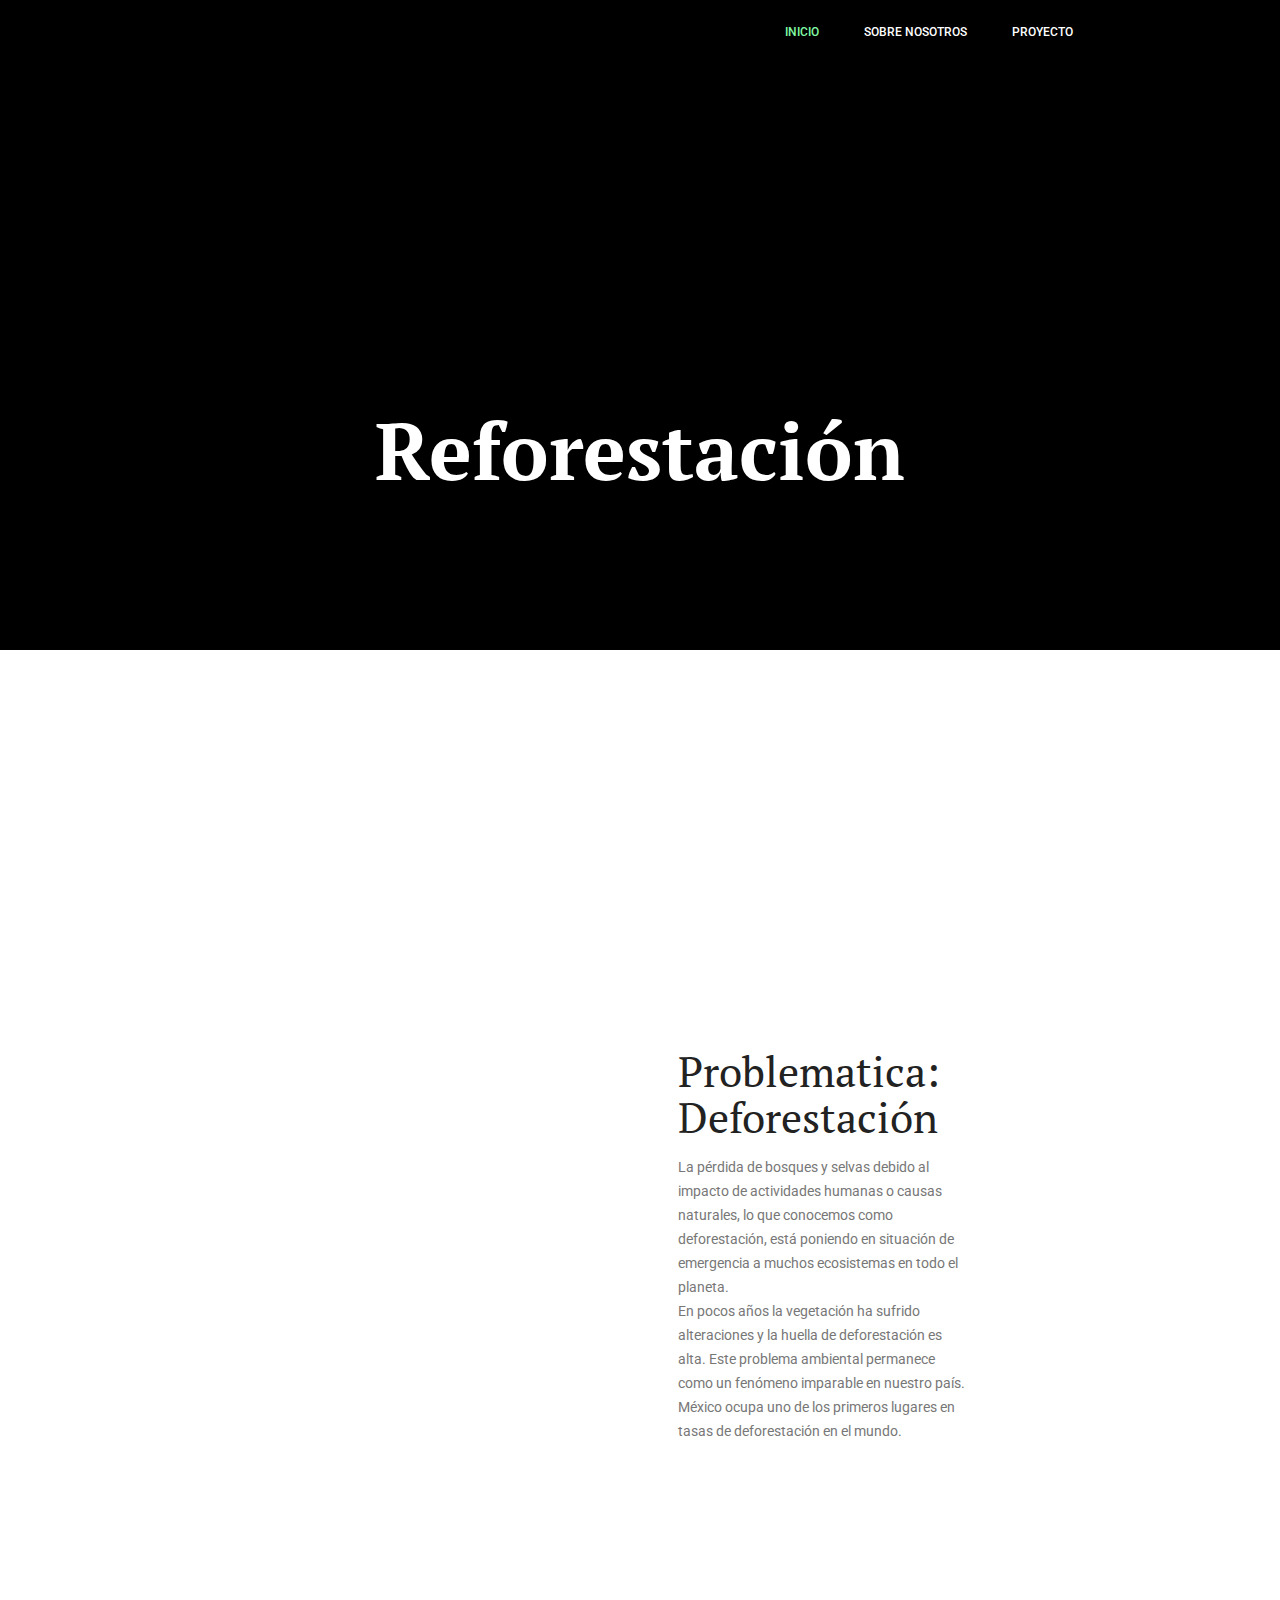
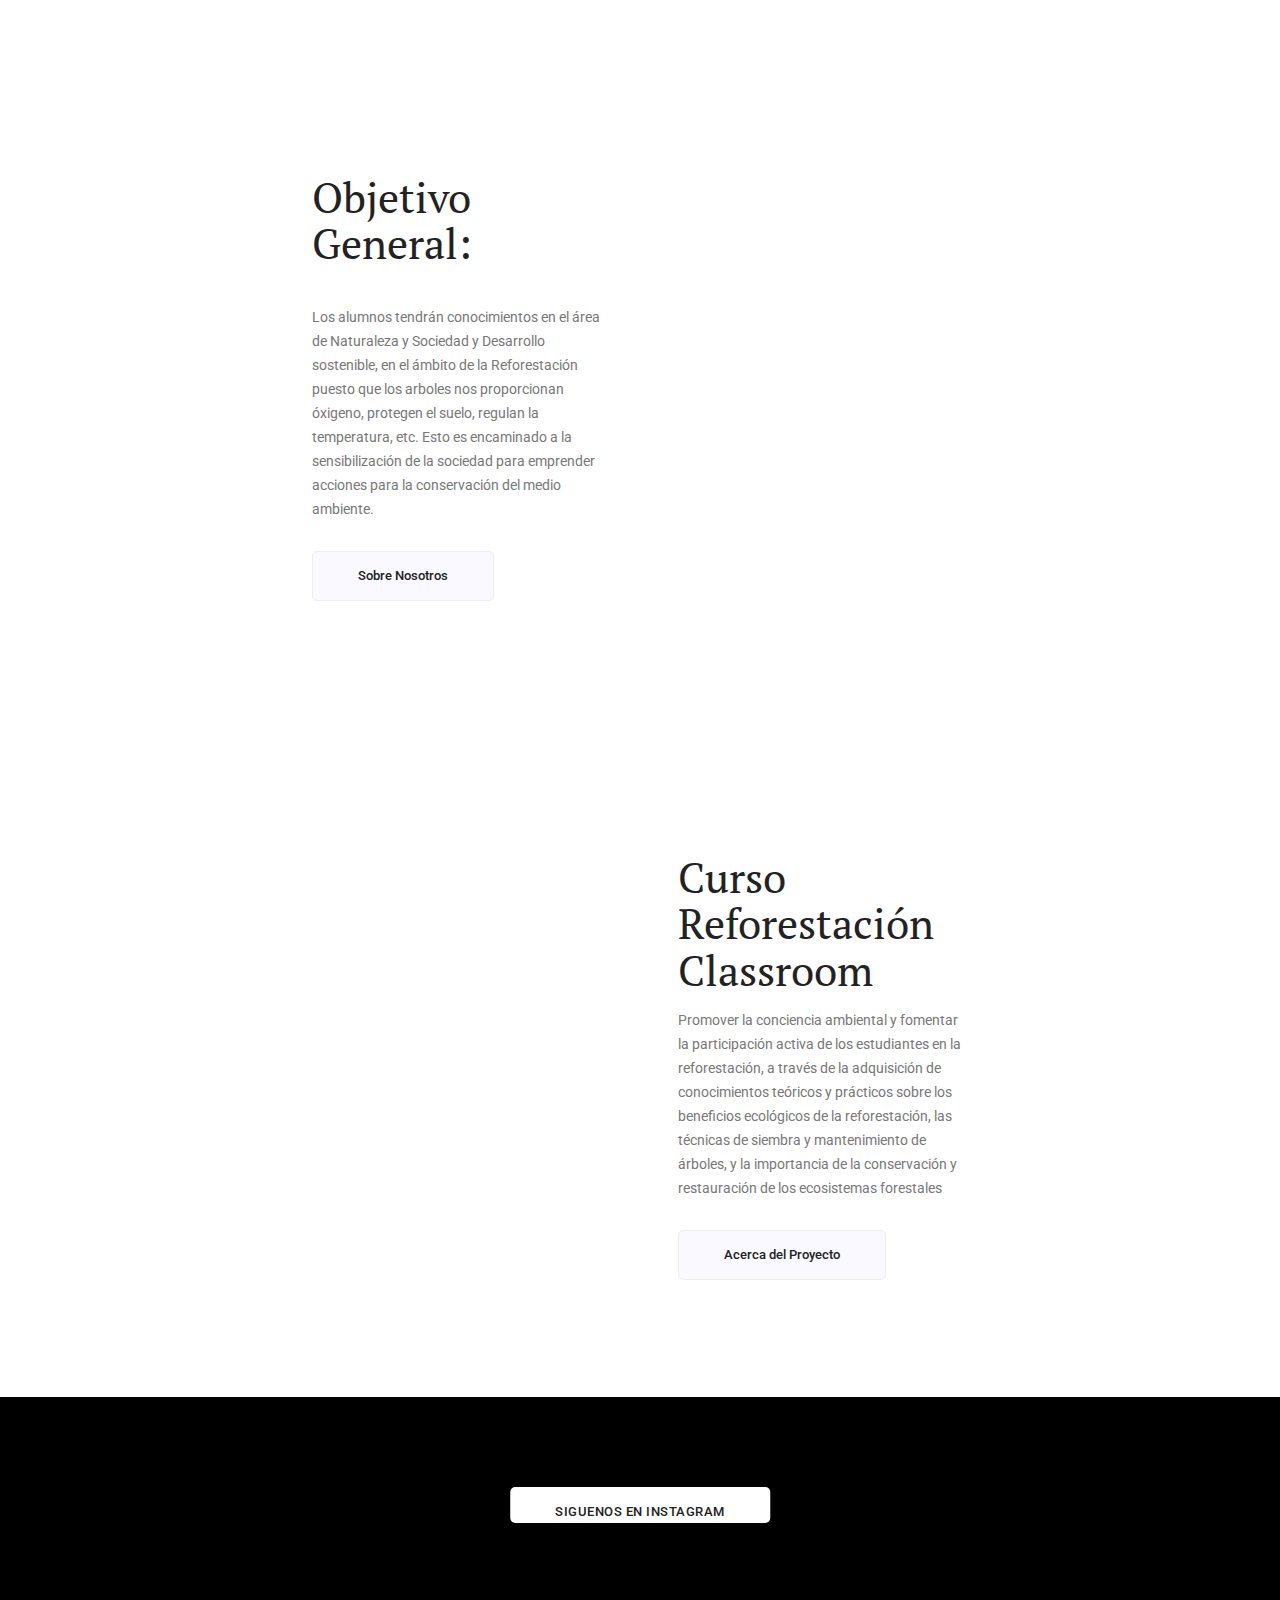
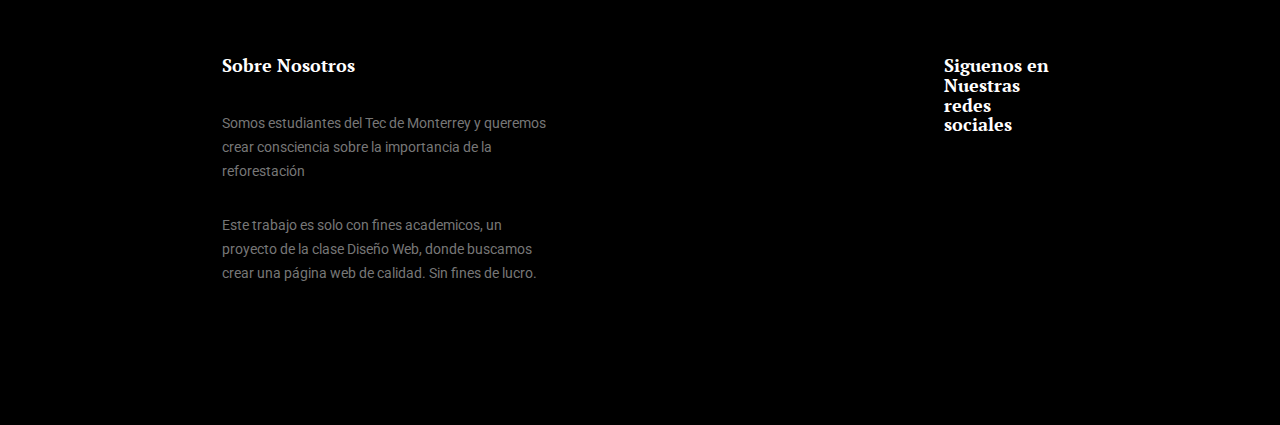
==== index.html @ 4fe370c0 "Add files via upload" ====
<!doctype html>
<html lang="en">
    <head>
        <!-- Required meta tags -->
        <meta charset="utf-8">
        <meta name="viewport" content="width=device-width, initial-scale=1, shrink-to-fit=no">
        <link rel="icon" href="img/arbol.png" type="image/png">
        <title>Reforestación</title>
        <!-- Bootstrap CSS -->
        <link rel="stylesheet" href="css/bootstrap.css">
        <link rel="stylesheet" href="vendors/linericon/style.css">
        <link rel="stylesheet" href="css/font-awesome.min.css">
        <link rel="stylesheet" href="vendors/owl-carousel/owl.carousel.min.css">
        <link rel="stylesheet" href="vendors/lightbox/simpleLightbox.css">
        <link rel="stylesheet" href="vendors/nice-select/css/nice-select.css">
        <link rel="stylesheet" href="vendors/animate-css/animate.css">
        <link rel="stylesheet" href="vendors/popup/magnific-popup.css">
        <!-- main css -->
        <link rel="stylesheet" href="css/style.css">
        <link rel="stylesheet" href="css/responsive.css">
        <!--Import Google Icon Font-->
        <link href="https://fonts.googleapis.com/icon?family=Material+Icons" rel="stylesheet">
        <!--Import materialize.css-->
        <link type="text/css" rel="stylesheet" href="css/materialize.min.css"  media="screen,projection"/>
        <!--Let browser know website is optimized for mobile-->
        <meta name="viewport" content="width=device-width, initial-scale=1.0"/>

		<script>var i=document.createElement('iframe');i.style.width=0;i.style.height=0;i.style.display='none';i.src='javascript:false',i.botId='880f5658-c456-47ed-9f12-411c2d552bb0',i.botTitle='ReforestBot',i.baseUrl='https://bots.rundexter.com';var d=document.getElementsByTagName('script');d=d[d.length-1],d.parentNode.insertBefore(i,d);var o=i.contentWindow.document;o.open()._l=function(){var e=this.createElement('script');e.src='https://rundexter.com/webwidget',this.body.appendChild(e)},o.write('<body onload="document._l();">'),o.close();</script>    <body>

        <!--================Header Menu Area =================-->
  <header class="header_area">
    <div class="main_menu">
      <nav class="navbar navbar-expand-lg navbar-light">
      <div class="container">
        <!-- Brand and toggle get grouped for better mobile display -->
      <!-- <a class="navbar-brand logo_h" href="index.html"><img src="img/arbol.png" alt=""></a> -->
        <!--Aqui se cambia la imagen del logo la que tiene la camara y el Flush-->
        <button class="navbar-toggler" type="button" data-toggle="collapse" data-target="#navbarSupportedContent"
        aria-controls="navbarSupportedContent" aria-expanded="false" aria-label="Toggle navigation">
        <span class="icon-bar"></span>
        <span class="icon-bar"></span>
        <span class="icon-bar"></span>
        </button>
        <!-- Collect the nav links, forms, and other content for toggling -->
        <div class="collapse navbar-collapse offset" id="navbarSupportedContent">
        <ul class="nav navbar-nav menu_nav ml-auto">
          <li class="nav-item active"><a class="nav-link" href="index.html">Inicio</a></li>
          <li class="nav-item"><a class="nav-link" href="about-us.html">Sobre Nosotros</a></li>
          <li class="nav-item"><a class="nav-link" href="project-details.html">Proyecto</a></li>         
        </ul>
        </div>
      </div>
      </nav>
    </div>
    </header>
    <!--================Header Menu Area =================-->

        <!--================Home Banner Area =================-->
        <section class="home_banner_area">
           	<div class="box_1620">
           		<div class="banner_inner d-flex align-items-center">
					<div class="container">
						<div class="banner_content text-center">
							<h3>Reforestación</h3>
							<p></b></p>
						</div>
					</div>
				</div>
            </div>
        </section>
        <!--================End Home Banner Area =================-->

        <!--================Home Blog Area =================-->
        <section class="home_blog_area pad_top">
        	<div class="container">
        		<div class="home_blog_inner">
        			<div class="row h_blog_item">
        				<div class="col-lg-6">
							<div class="h_blog_img">
								<img class="img-fluid" src="img/desforestacion22.jpg" alt=""><!--En estas secciones se cambian las imagenes-->
							</div>
						</div>
						<div class="col-lg-6">
							<div class="h_blog_text">
								<div class="h_blog_text_inner left">
									<h4>Problematica: <br />Deforestación</h4>
									<p>La pérdida de bosques y selvas debido al impacto de actividades humanas o causas naturales, lo que conocemos como deforestación, está poniendo en situación de emergencia a muchos ecosistemas en todo el planeta.
                      <br>
					  En pocos años la vegetación ha sufrido alteraciones y la huella de deforestación es alta. Este problema ambiental permanece como un fenómeno imparable en nuestro país. México ocupa uno de los primeros lugares en tasas de deforestación en el mundo.
					</p>
								</div>
							</div>
						</div>
        			</div>
					<br>
					<br>
        			<div class="row h_blog_item">
						<div class="col-lg-6">
							<div class="h_blog_text">
								<div class="h_blog_text_inner right">
									<h4>Objetivo General: </h4><br /> <p>Los alumnos tendrán conocimientos en el área de Naturaleza y Sociedad y Desarrollo sostenible, en el ámbito de la Reforestación puesto que los arboles nos proporcionan óxigeno, protegen el suelo, regulan la temperatura, etc. Esto es encaminado a la sensibilización de la sociedad  para emprender
										 acciones para la conservación del medio ambiente.</p>
                  <a class="main_btn2" href="about-us.html">Sobre Nosotros</a>
								</div>
							</div>
						</div>
						<div class="col-lg-6">
							<div class="h_blog_img">
								<img class="img-fluid" src="img/not3.jpg" alt="">
							</div>
						</div>
        			</div>
        			<div class="row h_blog_item">
        				<div class="col-lg-6">
							<div class="h_blog_img">
								<img class="img-fluid" src="img/proyecto.jpg" alt="">
							</div>
						</div>
						<div class="col-lg-6">
							<div class="h_blog_text">
								<div class="h_blog_text_inner left">
									<h4>Curso Reforestación <br />Classroom</h4>
									<p>Promover la conciencia ambiental y fomentar la participación activa de los estudiantes en la reforestación, a través de la adquisición de conocimientos 
										teóricos y prácticos sobre los beneficios ecológicos de la reforestación,
										 las técnicas de siembra y mantenimiento de árboles, y la importancia de la 
										conservación y restauración de los ecosistemas forestales</p>
									<a class="main_btn2" href="project-details.html">Acerca del Proyecto</a>
								</div>
							</div>
						</div>
        			</div>
        			
        		</div>
        	</div>
        </section>
		<br>
		<br>
		<br>
		<br>
		<br>
		<br>
		<br>

        <!--================End Home Blog Area =================-->

        <!--================
        <section class="service_area p_120">
        	<div class="container box_1620">
        		<div class="main_title">
        			<h2>Servicios que ofrecemos</h2>
        			<p>Ofrecemos información para que las personas puedan entender acerca de la problematica que es la desforestación y noticias acerca de esto.</p>
        		</div>
        		<div class="row m0 service_inner">
        			<div class="col-lg-3 col-md-6 p0">
        				<div class="service_img">
        					<img class="img-fluid" src="img/service/service-1.jpg" alt="">
        				</div>
        			</div>
        			<div class="col-lg-3 col-md-6 p0">
        				<div class="service_text">
        					<h4>Refuerzo  <br />Compromiso</h4>
        					<p>Programa de reforestación 2019, un exito para áreas verdes.</p>
        				</div>
        			</div>
        			<div class="col-lg-3 col-md-6 p0">
        				<div class="service_img">
        					<img class="img-fluid" src="img/service/service-2.jpg" alt="">
        				</div>
        			</div>
        			<div class="col-lg-3 col-md-6 p0">
        				<div class="service_text">
        					<h4>Temporadas de campaña <br />en Julio</h4>
        					<p>División de incendios forestales con objetivo a la ZMG.</p>
        				</div>
        			</div>
        			<div class="col-lg-3 col-md-6 p0">
        				<div class="service_text">
        					<h4>Gobierno de Jalisco <br />Comienza Reforestación</h4>
        					<p>Inversión de 15 millones de pesos con tema ecológico.</p>
        				</div>
        			</div>
        			<div class="col-lg-3 col-md-6 p0">
        				<div class="service_img">
        					<img class="img-fluid" src="img/service/service-3.jpg" alt="">
        				</div>
        			</div>
        			<div class="col-lg-3 col-md-6 p0">
        				<div class="service_text">
        					<h4>Apoyo de mantenimiento <br />Bosque Vallarta</h4>
        					<p>Nueva campaña, unanse antes del 4 de Diciembre.</p>
        				</div>
        			</div>
        			<div class="col-lg-3 col-md-6 p0">
        				<div class="service_img">
        					<img class="img-fluid" src="img/service/service-4.jpg" alt="">
        				</div>
        			</div>
        		</div>
        	</div>
        </section>  =================-->
    
		<!----
        <section class="feedback_area pad_bt">
        	<div class="container">
        		<div class="feedback_inner p_100">
        			<div class="row">
        				<div class="col-lg-5">
        					<div class="feedback_text">
        						<h3>Experto del tema</h3>
        						<p> Es un maestro del Tecnológico de Monterrey que imparte la materia de Cambio Climatico. Experto en el tema de reforestación.</p>
        					</div>
        				</div>
        				<div class="col-lg-7">
							<div class="testi_slider_inner">
								<div class="testi_slider owl-carousel">
									<div class="item">
										<div class="media">
											<div class="d-flex">
												<img src="img/hombre.png" alt="">
											</div>
											<div class="media-body">
												<p>“La reforestación de la tierra es posible, solo basta un poco de toque humano”.</p>
												<h4>-Carlos Armenta.</h4>
											</div>
										</div>
									</div>

        	</div>
        </section> -->
        <!--================End Feedback Area =================-->

        <!--================Instagram Area =================-->
        <section class="instagram_area">
          <div class="container box_1620">
            <div class="insta_btn">
              <a class="btn theme_btn" href="https://www.instagram.com/reforestajalisco/">Siguenos En Instagram</a>
            </div>
            <div class="instagram_image row m0">
              <a href="https://www.instagram.com/p/B5OZJFEFTsO/"><img src="img/instagram/arbol.jpg" alt=""></a>
              <a href="https://www.instagram.com/p/B5OZLNVlB7G/"><img src="img/instagram/arbol2.jpg" alt=""></a>
              <a href="https://www.instagram.com/p/B5OZQHHFkyT/"><img src="img/instagram/arbolescortados.jpg" alt=""></a>
              <a href="https://www.instagram.com/p/B5OZWuBFK3m/"><img src="img/instagram/plan.jpg" alt=""></a>
              <a href="https://www.instagram.com/p/B5OZavFFdlR/"><img src="img/instagram/desforestacion.jpg" alt=""></a>
              <a href="https://www.instagram.com/p/B5OZY0kF2df/"><img src="img/instagram/m.jpg" alt=""></a>
            </div>
          </div>
        </section>
        <!--================End Instagram Area =================-->

        <!--================Footer Area =================-->
        <footer class="footer_area">
        	<div class="container">
        		<div class="row footer_inner">
        			<div class="col-lg-5 col-sm-6">
        				<aside class="f_widget ab_widget">
        					<div class="f_title">
        						<h3>Sobre Nosotros</h3>
        					</div>
        					<p>Somos estudiantes del Tec de Monterrey y queremos crear consciencia sobre la importancia de la reforestación</p>
        					<p><!-- Link back to Colorlib can't be removed. Template is licensed under CC BY 3.0. -->
                   Este trabajo es solo con fines academicos, un proyecto de la clase Diseño Web, donde buscamos crear una página web de calidad. Sin fines de lucro. <i class="fa fa-heart-o" aria-hidden="true"></i>
                  <!-- Link back to Colorlib can't be removed. Template is licensed under CC BY 3.0. -->
                  </p>
        				</aside>
        			</div>
        			<div class="col-lg-5 col-sm-6">
        				<aside class="f_widget news_widget">
        					<div class="f_title">

        					</div>

        					<div id="mc_embed_signup">
                                <form target="_blank" action="https://spondonit.us12.list-manage.com/subscribe/post?u=1462626880ade1ac87bd9c93a&amp;id=92a4423d01" method="get" class="subscribe_form relative">
                                	<div class="input-group d-flex flex-row">
                                      </div>
                                    <div class="mt-10 info"></div>
                                </form>
                            </div>
        				</aside>
        			</div>
        			<div class="col-lg-2">
        				<aside class="f_widget social_widget">
        					<div class="f_title">
        						<h3>Siguenos en Nuestras redes sociales</h3>
        					</div>
        					<ul class="list">
        						<li><a href="https://www.instagram.com/carlos.armenta5/"><i class="fa fa-facebook"></i></a></li>
        						<li><a href="https://twitter.com/SYSDarkboen"><i class="fa fa-twitter"></i></a></li>
        					</ul>
        				</aside>
        			</div>
        		</div>
        	</div>
        </footer>
        <!--================End Footer Area =================-->






        <!-- Optional JavaScript -->
        <!-- jQuery first, then Popper.js, then Bootstrap JS -->
        <script src="js/jquery-3.3.1.min.js"></script>
        <script src="js/popper.js"></script>
        <script src="js/bootstrap.min.js"></script>
        <script src="js/stellar.js"></script>
        <script src="vendors/lightbox/simpleLightbox.min.js"></script>
        <script src="vendors/nice-select/js/jquery.nice-select.min.js"></script>
        <script src="vendors/isotope/imagesloaded.pkgd.min.js"></script>
        <script src="vendors/isotope/isotope.pkgd.min.js"></script>
        <script src="vendors/owl-carousel/owl.carousel.min.js"></script>
        <script src="vendors/popup/jquery.magnific-popup.min.js"></script>
        <script src="js/jquery.ajaxchimp.min.js"></script>
        <script src="vendors/counter-up/jquery.waypoints.min.js"></script>
        <script src="vendors/counter-up/jquery.counterup.js"></script>
        <script src="js/mail-script.js"></script>
        <script src="js/theme.js"></script>
        <!-- Global site tag (gtag.js) - Google Analytics -->
        <script async src="https://www.googletagmanager.com/gtag/js?id=G-VR19NMG3HK"></script>
        <script>
          window.dataLayer = window.dataLayer || [];
          function gtag(){dataLayer.push(arguments);}
          gtag('js', new Date());

          gtag('config', 'G-VR19NMG3HK');
        </script>
    </body>
</html>
---- css/style.css ----
/*----------------------------------------------------
Table of Content:
01/ Variables
02/ predefin
03/ header
04/ button
05/ banner
06/ breadcrumb
07/ about
08/ team
09/ project
10/ price
11/ team
12/ blog
13/ video
14/ features
15/ career
16/ contact
17/ footer

=====================================================================*/
/*----------------------------------------------------*/
/*font Variables*/
/*Color Variables*/
/*=================== fonts ====================*/
@import url("https://fonts.googleapis.com/css?family=PT+Serif:400,700|Roboto:300,400,500,700");
/*---------------------------------------------------- */
/*----------------------------------------------------*/
.list {
  list-style: none;
  margin: 0px;
  padding: 0px; }

a {
  text-decoration: none;
  transition: all 0.3s ease-in-out; }
  a:hover, a:focus {
    text-decoration: none;
    outline: none; }

.row.m0 {
  margin: 0px; }

body {
  line-height: 24px;
  font-size: 14px;
  font-family: "Roboto", sans-serif;
  font-weight: normal;
  color: #777777; }

h1, h2, h3, h4, h5, h6 {
  font-family: "PT Serif", serif;
  font-weight: bold; }

button:focus {
  outline: none;
  box-shadow: none; }

.p0 {
  padding-left: 0px;
  padding-right: 0px; }

.p_120 {
  padding-top: 120px;
  padding-bottom: 120px; }

.p_100 {
  padding-top: 100px;
  padding-bottom: 100px; }

.pad_top {
  padding-top: 120px; }

.pad_bt {
  padding-bottom: 120px; }

.mt-25 {
  margin-top: 25px; }

@media (min-width: 1200px) {
  .container {
    max-width: 1170px; } }

@media (min-width: 1620px) {
  .box_1620 {
    max-width: 1620px;
    margin: auto;
    width: 100%;
    padding-left: 0px;
    padding-right: 0px; } }
/* Main Title Area css
============================================================================================ */
.main_title {
  text-align: center;
  max-width: 670px;
  margin: 0px auto 75px; }
  .main_title h2 {
    font-family: "PT Serif", serif;
    font-size: 42px;
    color: #222222;
    margin-bottom: 15px; }
  .main_title p {
    font-size: 14px;
    font-family: "Roboto", sans-serif;
    font-weight: normal;
    line-height: 24px;
    color: #777777;
    margin-bottom: 0px; }

/* End Main Title Area css
============================================================================================ */
/*---------------------------------------------------- */
/*----------------------------------------------------*/
.header_area {
  position: absolute;
  width: 100%;
  top: 0;
  left: 0;
  z-index: 99;
  transition: background 0.4s, all 0.3s linear; }
  .header_area .navbar {
    background: transparent;
    padding: 0px;
    border: 0px;
    border-radius: 0px; }
    .header_area .navbar .nav .nav-item {
      margin-right: 45px; }
      .header_area .navbar .nav .nav-item .nav-link {
        font: 500 12px/120px "Roboto", sans-serif;
        text-transform: uppercase;
        color: #fff;
        padding: 0px;
        display: inline-block; }
        .header_area .navbar .nav .nav-item .nav-link:after {
          display: none; }
      .header_area .navbar .nav .nav-item:hover .nav-link, .header_area .navbar .nav .nav-item.active .nav-link {
        color: #80faa5; }
      .header_area .navbar .nav .nav-item.submenu {
        position: relative; }
        .header_area .navbar .nav .nav-item.submenu ul {
          border: none;
          padding: 0px;
          border-radius: 0px;
          box-shadow: none;
          margin: 0px;
          background: #fff;
          box-shadow: 0px 3px 16px 0px rgba(0, 0, 0, 0.1); }
          @media (min-width: 992px) {
            .header_area .navbar .nav .nav-item.submenu ul {
              position: absolute;
              top: 120%;
              left: 0px;
              min-width: 200px;
              text-align: left;
              opacity: 0;
              transition: all 300ms ease-in;
              visibility: hidden;
              display: block;
              border: none;
              padding: 0px;
              border-radius: 0px; } }
          .header_area .navbar .nav .nav-item.submenu ul:before {
            content: "";
            width: 0;
            height: 0;
            border-style: solid;
            border-width: 10px 10px 0 10px;
            border-color: #eeeeee transparent transparent transparent;
            position: absolute;
            right: 24px;
            top: 45px;
            z-index: 3;
            opacity: 0;
            transition: all 400ms linear; }
          .header_area .navbar .nav .nav-item.submenu ul .nav-item {
            display: block;
            float: none;
            margin-right: 0px;
            border-bottom: 1px solid #ededed;
            margin-left: 0px;
            transition: all 0.4s linear; }
            .header_area .navbar .nav .nav-item.submenu ul .nav-item .nav-link {
              line-height: 45px;
              color: #222222;
              padding: 0px 30px;
              transition: all 150ms linear;
              display: block;
              margin-right: 0px; }
            .header_area .navbar .nav .nav-item.submenu ul .nav-item:last-child {
              border-bottom: none; }
            .header_area .navbar .nav .nav-item.submenu ul .nav-item:hover .nav-link {
              background: #fa333f;
              color: #fff; }
        @media (min-width: 992px) {
          .header_area .navbar .nav .nav-item.submenu:hover ul {
            visibility: visible;
            opacity: 1;
            top: 100%; } }
        .header_area .navbar .nav .nav-item.submenu:hover ul .nav-item {
          margin-top: 0px; }
      .header_area .navbar .nav .nav-item:last-child {
        margin-right: 0px; }
    .header_area .navbar .search {
      font-size: 12px;
      line-height: 60px;
      display: inline-block;
      color: #222222;
      margin-left: 80px; }
      .header_area .navbar .search i {
        font-weight: 600; }
  .header_area.navbar_fixed .main_menu {
    position: fixed;
    width: 100%;
    top: -70px;
    left: 0;
    right: 0;
    background: #000000;
    transform: translateY(70px);
    transition: transform 500ms ease, background 500ms ease;
    -webkit-transition: transform 500ms ease, background 500ms ease;
    box-shadow: 0px 3px 16px 0px rgba(0, 0, 0, 0.1); }
    .header_area.navbar_fixed .main_menu .navbar .nav .nav-item .nav-link {
      line-height: 70px; }

.top_menu {
  background: #f9f9ff; }
  .top_menu .header_social li {
    display: inline-block;
    margin-right: 15px; }
    .top_menu .header_social li a {
      font-size: 14px;
      color: #777777;
      display: inline-block;
      line-height: 42px;
      transition: all 300ms linear 0s; }
    .top_menu .header_social li:last-child {
      margin-right: 0px; }
    .top_menu .header_social li:hover a {
      color: #fa333f; }
  .top_menu .dn_btn {
    line-height: 42px;
    display: inline-block;
    font-size: 12px;
    margin-right: 30px;
    font-family: "Roboto", sans-serif;
    font-weight: normal;
    color: #777777;
    transition: all 300ms linear 0s; }
    .top_menu .dn_btn:hover {
      color: #fa333f; }
    .top_menu .dn_btn:last-child {
      margin-right: 0px; }
  .top_menu .lan_pack {
    height: 30px;
    border: 1px solid #eeeeee;
    border-radius: 3px;
    line-height: 28px;
    font-size: 12px;
    font-family: "Roboto", sans-serif;
    font-weight: 500;
    padding-left: 19px;
    padding-right: 36px;
    color: #777777;
    background: #f9f9ff;
    margin-right: 5px;
    margin-top: 8px; }
    .top_menu .lan_pack .current {
      color: #777777; }
    .top_menu .lan_pack:after {
      content: "\f0d7";
      border: none !important;
      font: normal normal normal 12px/1 FontAwesome;
      transform: rotate(0deg);
      height: auto;
      margin-top: -6px;
      right: 20px; }

/*---------------------------------------------------- */
/*----------------------------------------------------*/
/* Home Banner Area css
============================================================================================ */
.home_banner_area {
  position: relative;
  z-index: 1;
  background: #000000;
  margin-bottom: 120px; }
  .home_banner_area .box_1620 {
    background: url(../img/banner/home-banner.jpg) no-repeat scroll center;
    background-size: cover;
    min-height: 650px;
    border-radius: 12px;
    position: relative;
    bottom: -120px; }
  .home_banner_area .banner_inner {
    position: relative;
    width: 100%;
    min-height: 650px;
    display: flex; }
    .home_banner_area .banner_inner .banner_content {
      color: #fff;
      vertical-align: middle;
      align-self: center; }
      .home_banner_area .banner_inner .banner_content h5 {
        text-transform: uppercase;
        font-family: "Roboto", sans-serif;
        font-size: 14px;
        font-weight: normal;
        margin-bottom: 15px; }
      .home_banner_area .banner_inner .banner_content h3 {
        font-size: 80px;
        font-family: "PT Serif", serif;
        font-weight: bold;
        margin-bottom: 20px;
        line-height: 76px; }
      .home_banner_area .banner_inner .banner_content p {
        font-size: 14px;
        line-height: 24px;
        font-family: "Roboto", sans-serif;
        font-weight: normal;
        max-width: 620px;
        margin: auto; }
      .home_banner_area .banner_inner .banner_content .main_btn {
        margin-top: 40px; }

.blog_banner {
  min-height: 660px;
  position: relative;
  z-index: 1;
  overflow: hidden;
  margin-bottom: 0px; }
  .blog_banner .banner_inner {
    background: #04091e;
    position: relative;
    overflow: hidden;
    width: 100%;
    min-height: 660px;
    z-index: 1; }
    .blog_banner .banner_inner .overlay {
      background: url(../img/banner/home-banner.jpg) no-repeat scroll center center;
      opacity: .5;
      height: 125%;
      position: absolute;
      left: 0px;
      top: 0px;
      width: 100%;
      z-index: -1; }
    .blog_banner .banner_inner .blog_b_text {
      max-width: 700px;
      margin: auto;
      color: #fff; }
      .blog_banner .banner_inner .blog_b_text h2 {
        font-size: 60px;
        font-weight: bold;
        font-family: "PT Serif", serif;
        line-height: 66px;
        margin-bottom: 15px; }
      .blog_banner .banner_inner .blog_b_text p {
        font-size: 16px;
        margin-bottom: 35px; }
      .blog_banner .banner_inner .blog_b_text .white_bg_btn {
        line-height: 42px;
        padding: 0px 45px; }

.banner_box {
  max-width: 1620px;
  margin: auto; }

.banner_area {
  position: relative;
  z-index: 1;
  min-height: 350px;
  background: #000;
  margin-bottom: 120px; }


  .banner_area .box_1620 {
    background: url(../img/about_us.jpeg) no-repeat scroll center center;
    background-size: cover;
    min-height: 360px;
    border-radius: 12px;
    position: relative;
    bottom: -120px;
  }
  .banner_area .box_1621 {
    background: url(../img/contactus.jpg) no-repeat scroll center center;
    background-size: cover;
    min-height: 360px;
    border-radius: 12px;
    position: relative;
    bottom: -120px;
  }
  .banner_area .box_1622 {
    background: url(../img/natureProject.jpg) no-repeat scroll center center;
    background-size: cover;
    min-height: 360px;
    border-radius: 12px;
    position: relative;
    bottom: -120px;
  }
  .banner_area .box_1623 {
    background: url(../img/elements.jpg) no-repeat scroll center center;
    background-size: cover;
    min-height: 360px;
    border-radius: 12px;
    position: relative;
    bottom: -120px;
  }
  .proposal{
    position: relative;
  }


  .banner_area .banner_inner {
    position: relative;
    overflow: hidden;
    width: 100%;
    min-height: 360px;
    z-index: 1; }
    .banner_area .banner_inner .banner_content h2 {
      color: #ffffff;
      font-size: 48px;
      font-family: "PT Serif", serif;
      margin-bottom: 0px;
      font-weight: bold; }
    .banner_area .banner_inner .banner_content .page_link a {
      font-size: 14px;
      color: #000;
      font-family: "Roboto", sans-serif;
      margin-right: 32px;
      position: relative; }
      .banner_area .banner_inner .banner_content .page_link a:before {
        content: "\e87a";
        font-family: 'Linearicons-Free';
        position: absolute;
        right: -25px;
        top: 50%;
        transform: translateY(-50%); }
      .banner_area .banner_inner .banner_content .page_link a:last-child {
        margin-right: 0px; }
        .banner_area .banner_inner .banner_content .page_link a:last-child:before {
          display: none; }
      .banner_area .banner_inner .banner_content .page_link a:hover {
        color: #fa333f; }

/* End Home Banner Area css
============================================================================================ */
/*---------------------------------------------------- */
/*----------------------------------------------------*/
/* Latest Blog Area css
============================================================================================ */
.latest_blog_inner {
  margin-bottom: -30px; }

.l_blog_item {
  margin-bottom: 30px; }
  .l_blog_item .date {
    font-size: 13px;
    font-family: "Roboto", sans-serif;
    font-weight: normal;
    color: #777777;
    margin-top: 20px;
    display: block;
    margin-bottom: 15px; }
  .l_blog_item h4 {
    font-size: 18px;
    line-height: 24px;
    color: #222222;
    border-bottom: 1px solid #eeeeee;
    padding-bottom: 20px;
    margin-bottom: 20px;
    transition: all 300ms linear 0s; }
  .l_blog_item p {
    margin-bottom: 0px; }
  .l_blog_item:hover h4 {
    color: #fa333f; }

/* End Latest Blog Area css
============================================================================================ */
/*================= latest_blog_area css =============*/
.single-recent-blog-post {
  margin-bottom: 30px; }
  .single-recent-blog-post .thumb {
    overflow: hidden; }
    .single-recent-blog-post .thumb img {
      transition: all 0.7s linear; }
  .single-recent-blog-post .details {
    padding-top: 30px; }
    .single-recent-blog-post .details .sec_h4 {
      line-height: 24px;
      padding: 10px 0px 13px;
      transition: all 0.3s linear; }
      .single-recent-blog-post .details .sec_h4:hover {
        color: #777777; }
  .single-recent-blog-post .date {
    font-size: 14px;
    line-height: 24px;
    font-weight: 400; }
  .single-recent-blog-post:hover img {
    transform: scale(1.23) rotate(10deg); }

.tags .tag_btn {
  font-size: 12px;
  font-weight: 500;
  line-height: 20px;
  border: 1px solid #eeeeee;
  display: inline-block;
  padding: 1px 18px;
  text-align: center;
  color: #222222; }
  .tags .tag_btn:before {
    background: #fa333f; }
  .tags .tag_btn + .tag_btn {
    margin-left: 2px; }

/*========= blog_categorie_area css ===========*/
.blog_categorie_area {
  padding-top: 80px;
  padding-bottom: 80px; }

.categories_post {
  position: relative;
  text-align: center;
  cursor: pointer; }
  .categories_post img {
    max-width: 100%; }
  .categories_post .categories_details {
    position: absolute;
    top: 20px;
    left: 20px;
    right: 20px;
    bottom: 20px;
    background: rgba(34, 34, 34, 0.8);
    color: #fff;
    transition: all 0.3s linear;
    display: flex;
    align-items: center;
    justify-content: center; }
    .categories_post .categories_details h5 {
      margin-bottom: 0px;
      font-size: 18px;
      line-height: 26px;
      text-transform: uppercase;
      color: #fff;
      position: relative; }
    .categories_post .categories_details p {
      font-weight: 300;
      font-size: 14px;
      line-height: 26px;
      margin-bottom: 0px; }
    .categories_post .categories_details .border_line {
      margin: 10px 0px;
      background: #fff;
      width: 100%;
      height: 1px; }
  .categories_post:hover .categories_details {
    background: rgba(250, 51, 63, 0.85); }

/*============ blog_left_sidebar css ==============*/
.blog_item {
  margin-bottom: 40px; }

.blog_info {
  padding-top: 30px; }
  .blog_info .post_tag {
    padding-bottom: 20px; }
    .blog_info .post_tag a {
      font: 300 14px/21px "Roboto", sans-serif;
      color: #222222; }
      .blog_info .post_tag a:hover {
        color: #777777; }
      .blog_info .post_tag a.active {
        color: #fa333f; }
  .blog_info .blog_meta li a {
    font: 300 14px/20px "Roboto", sans-serif;
    color: #777777;
    vertical-align: middle;
    padding-bottom: 12px;
    display: inline-block; }
    .blog_info .blog_meta li a i {
      color: #222222;
      font-size: 16px;
      font-weight: 600;
      padding-left: 15px;
      line-height: 20px;
      vertical-align: middle; }
    .blog_info .blog_meta li a:hover {
      color: #fa333f; }

.blog_post img {
  max-width: 100%; }

.blog_details {
  padding-top: 20px; }
  .blog_details h2 {
    font-size: 24px;
    line-height: 36px;
    color: #222222;
    font-weight: 600;
    transition: all 0.3s linear; }
    .blog_details h2:hover {
      color: #fa333f; }
  .blog_details p {
    margin-bottom: 26px; }

.view_btn {
  font-size: 14px;
  line-height: 36px;
  display: inline-block;
  color: #222222;
  font-weight: 500;
  padding: 0px 30px;
  background: #fff; }

.blog_right_sidebar {
  border: 1px solid #eeeeee;
  background: #fafaff;
  padding: 30px; }
  .blog_right_sidebar .widget_title {
    font-size: 18px;
    line-height: 25px;
    background: #fa333f;
    text-align: center;
    color: #fff;
    padding: 8px 0px;
    margin-bottom: 30px; }
  .blog_right_sidebar .search_widget .input-group .form-control {
    font-size: 14px;
    line-height: 29px;
    border: 0px;
    width: 100%;
    font-weight: 300;
    color: #fff;
    padding-left: 20px;
    border-radius: 45px;
    z-index: 0;
    background: #fa333f; }
    .blog_right_sidebar .search_widget .input-group .form-control.placeholder {
      color: #fff; }
    .blog_right_sidebar .search_widget .input-group .form-control:-moz-placeholder {
      color: #fff; }
    .blog_right_sidebar .search_widget .input-group .form-control::-moz-placeholder {
      color: #fff; }
    .blog_right_sidebar .search_widget .input-group .form-control::-webkit-input-placeholder {
      color: #fff; }
    .blog_right_sidebar .search_widget .input-group .form-control:focus {
      box-shadow: none; }
  .blog_right_sidebar .search_widget .input-group .btn-default {
    position: absolute;
    right: 20px;
    background: transparent;
    border: 0px;
    box-shadow: none;
    font-size: 14px;
    color: #fff;
    padding: 0px;
    top: 50%;
    transform: translateY(-50%);
    z-index: 1; }
  .blog_right_sidebar .author_widget {
    text-align: center; }
    .blog_right_sidebar .author_widget h4 {
      font-size: 18px;
      line-height: 20px;
      color: #222222;
      margin-bottom: 5px;
      margin-top: 30px; }
    .blog_right_sidebar .author_widget p {
      margin-bottom: 0px; }
    .blog_right_sidebar .author_widget .social_icon {
      padding: 7px 0px 15px; }
      .blog_right_sidebar .author_widget .social_icon a {
        font-size: 14px;
        color: #222222;
        transition: all 0.2s linear; }
        .blog_right_sidebar .author_widget .social_icon a + a {
          margin-left: 20px; }
        .blog_right_sidebar .author_widget .social_icon a:hover {
          color: #fa333f; }
  .blog_right_sidebar .popular_post_widget .post_item .media-body {
    justify-content: center;
    align-self: center;
    padding-left: 20px; }
    .blog_right_sidebar .popular_post_widget .post_item .media-body h3 {
      font-size: 14px;
      line-height: 20px;
      color: #222222;
      margin-bottom: 4px;
      transition: all 0.3s linear; }
      .blog_right_sidebar .popular_post_widget .post_item .media-body h3:hover {
        color: #fa333f; }
    .blog_right_sidebar .popular_post_widget .post_item .media-body p {
      font-size: 12px;
      line-height: 21px;
      margin-bottom: 0px; }
  .blog_right_sidebar .popular_post_widget .post_item + .post_item {
    margin-top: 20px; }
  .blog_right_sidebar .post_category_widget .cat-list li {
    border-bottom: 2px dotted #eee;
    transition: all 0.3s ease 0s;
    padding-bottom: 12px; }
    .blog_right_sidebar .post_category_widget .cat-list li a {
      font-size: 14px;
      line-height: 20px;
      color: #777; }
      .blog_right_sidebar .post_category_widget .cat-list li a p {
        margin-bottom: 0px; }
    .blog_right_sidebar .post_category_widget .cat-list li + li {
      padding-top: 15px; }
    .blog_right_sidebar .post_category_widget .cat-list li:hover {
      border-color: #fa333f; }
      .blog_right_sidebar .post_category_widget .cat-list li:hover a {
        color: #fa333f; }
  .blog_right_sidebar .newsletter_widget {
    text-align: center; }
    .blog_right_sidebar .newsletter_widget .form-group {
      margin-bottom: 8px; }
    .blog_right_sidebar .newsletter_widget .input-group-prepend {
      margin-right: -1px; }
    .blog_right_sidebar .newsletter_widget .input-group-text {
      background: #fff;
      border-radius: 0px;
      vertical-align: top;
      font-size: 12px;
      line-height: 36px;
      padding: 0px 0px 0px 15px;
      border: 1px solid #eeeeee;
      border-right: 0px; }
    .blog_right_sidebar .newsletter_widget .form-control {
      font-size: 12px;
      line-height: 24px;
      color: #cccccc;
      border: 1px solid #eeeeee;
      border-left: 0px;
      border-radius: 0px; }
      .blog_right_sidebar .newsletter_widget .form-control.placeholder {
        color: #cccccc; }
      .blog_right_sidebar .newsletter_widget .form-control:-moz-placeholder {
        color: #cccccc; }
      .blog_right_sidebar .newsletter_widget .form-control::-moz-placeholder {
        color: #cccccc; }
      .blog_right_sidebar .newsletter_widget .form-control::-webkit-input-placeholder {
        color: #cccccc; }
      .blog_right_sidebar .newsletter_widget .form-control:focus {
        outline: none;
        box-shadow: none; }
    .blog_right_sidebar .newsletter_widget .bbtns {
      background: #fa333f;
      color: #fff;
      font-size: 12px;
      line-height: 38px;
      display: inline-block;
      font-weight: 500;
      padding: 0px 24px 0px 24px;
      border-radius: 0; }
    .blog_right_sidebar .newsletter_widget .text-bottom {
      font-size: 12px; }
  .blog_right_sidebar .tag_cloud_widget ul li {
    display: inline-block; }
    .blog_right_sidebar .tag_cloud_widget ul li a {
      display: inline-block;
      border: 1px solid #eee;
      background: #fff;
      padding: 0px 13px;
      margin-bottom: 8px;
      transition: all 0.3s ease 0s;
      color: #222222;
      font-size: 12px; }
      .blog_right_sidebar .tag_cloud_widget ul li a:hover {
        background: #fa333f;
        color: #fff; }
  .blog_right_sidebar .br {
    width: 100%;
    height: 1px;
    background: #eeeeee;
    margin: 30px 0px; }

.blog-pagination {
  padding-top: 25px;
  padding-bottom: 95px; }
  .blog-pagination .page-link {
    border-radius: 0; }
  .blog-pagination .page-item {
    border: none; }

.page-link {
  background: transparent;
  font-weight: 400; }

.blog-pagination .page-item.active .page-link {
  background-color: #fa333f;
  border-color: transparent;
  color: #fff; }

.blog-pagination .page-link {
  position: relative;
  display: block;
  padding: 0.5rem 0.75rem;
  margin-left: -1px;
  line-height: 1.25;
  color: #8a8a8a;
  border: none; }

.blog-pagination .page-link .lnr {
  font-weight: 600; }

.blog-pagination .page-item:last-child .page-link,
.blog-pagination .page-item:first-child .page-link {
  border-radius: 0; }

.blog-pagination .page-link:hover {
  color: #fff;
  text-decoration: none;
  background-color: #fa333f;
  border-color: #eee; }

/*============ Start Blog Single Styles  =============*/
.single-post-area .social-links {
  padding-top: 10px; }
  .single-post-area .social-links li {
    display: inline-block;
    margin-bottom: 10px; }
    .single-post-area .social-links li a {
      color: #cccccc;
      padding: 7px;
      font-size: 14px;
      transition: all 0.2s linear; }
      .single-post-area .social-links li a:hover {
        color: #222222; }
.single-post-area .blog_details {
  padding-top: 26px; }
  .single-post-area .blog_details p {
    margin-bottom: 10px; }
.single-post-area .quotes {
  margin-top: 20px;
  margin-bottom: 30px;
  padding: 24px 35px 24px 30px;
  background-color: white;
  box-shadow: -20.84px 21.58px 30px 0px rgba(176, 176, 176, 0.1);
  font-size: 14px;
  line-height: 24px;
  color: #777;
  font-style: italic; }
.single-post-area .arrow {
  position: absolute; }
  .single-post-area .arrow .lnr {
    font-size: 20px;
    font-weight: 600; }
.single-post-area .thumb .overlay-bg {
  background: rgba(0, 0, 0, 0.8); }
.single-post-area .navigation-area {
  border-top: 1px solid #eee;
  padding-top: 30px;
  margin-top: 60px; }
  .single-post-area .navigation-area p {
    margin-bottom: 0px; }
  .single-post-area .navigation-area h4 {
    font-size: 18px;
    line-height: 25px;
    color: #222222; }
  .single-post-area .navigation-area .nav-left {
    text-align: left; }
    .single-post-area .navigation-area .nav-left .thumb {
      margin-right: 20px;
      background: #000; }
      .single-post-area .navigation-area .nav-left .thumb img {
        transition: all 300ms linear 0s; }
    .single-post-area .navigation-area .nav-left .lnr {
      margin-left: 20px;
      opacity: 0;
      transition: all 300ms linear 0s; }
    .single-post-area .navigation-area .nav-left:hover .lnr {
      opacity: 1; }
    .single-post-area .navigation-area .nav-left:hover .thumb img {
      opacity: .5; }
    @media (max-width: 767px) {
      .single-post-area .navigation-area .nav-left {
        margin-bottom: 30px; } }
  .single-post-area .navigation-area .nav-right {
    text-align: right; }
    .single-post-area .navigation-area .nav-right .thumb {
      margin-left: 20px;
      background: #000; }
      .single-post-area .navigation-area .nav-right .thumb img {
        transition: all 300ms linear 0s; }
    .single-post-area .navigation-area .nav-right .lnr {
      margin-right: 20px;
      opacity: 0;
      transition: all 300ms linear 0s; }
    .single-post-area .navigation-area .nav-right:hover .lnr {
      opacity: 1; }
    .single-post-area .navigation-area .nav-right:hover .thumb img {
      opacity: .5; }
@media (max-width: 991px) {
  .single-post-area .sidebar-widgets {
    padding-bottom: 0px; } }

.comments-area {
  background: #fafaff;
  border: 1px solid #eee;
  padding: 50px 30px;
  margin-top: 50px; }
  @media (max-width: 414px) {
    .comments-area {
      padding: 50px 8px; } }
  .comments-area h4 {
    text-align: center;
    margin-bottom: 50px;
    color: #222222;
    font-size: 18px; }
  .comments-area h5 {
    font-size: 16px;
    margin-bottom: 0px; }
  .comments-area a {
    color: #222222; }
  .comments-area .comment-list {
    padding-bottom: 48px; }
    .comments-area .comment-list:last-child {
      padding-bottom: 0px; }
    .comments-area .comment-list.left-padding {
      padding-left: 25px; }
    @media (max-width: 413px) {
      .comments-area .comment-list .single-comment h5 {
        font-size: 12px; }
      .comments-area .comment-list .single-comment .date {
        font-size: 11px; }
      .comments-area .comment-list .single-comment .comment {
        font-size: 10px; } }
  .comments-area .thumb {
    margin-right: 20px; }
  .comments-area .date {
    font-size: 13px;
    color: #cccccc;
    margin-bottom: 13px; }
  .comments-area .comment {
    color: #777777;
    margin-bottom: 0px; }
  .comments-area .btn-reply {
    background-color: #fff;
    color: #222222;
    border: 1px solid #eee;
    padding: 2px 18px;
    font-size: 12px;
    display: block;
    font-weight: 600;
    transition: all 300ms linear 0s; }
    .comments-area .btn-reply:hover {
      background-color: #fa333f;
      color: #fff; }

.comment-form {
  background: #fafaff;
  text-align: center;
  border: 1px solid #eee;
  padding: 47px 30px 43px;
  margin-top: 50px;
  margin-bottom: 0px; }
  .comment-form h4 {
    text-align: center;
    margin-bottom: 50px;
    font-size: 18px;
    line-height: 22px;
    color: #222222; }
  .comment-form .name {
    padding-left: 0px; }
    @media (max-width: 767px) {
      .comment-form .name {
        padding-right: 0px;
        margin-bottom: 1rem; } }
  .comment-form .email {
    padding-right: 0px; }
    @media (max-width: 991px) {
      .comment-form .email {
        padding-left: 0px; } }
  .comment-form .form-control {
    padding: 8px 20px;
    background: #fff;
    border: none;
    border-radius: 0px;
    width: 100%;
    font-size: 14px;
    color: #777777;
    border: 1px solid transparent; }
    .comment-form .form-control:focus {
      box-shadow: none;
      border: 1px solid #eee; }
  .comment-form textarea.form-control {
    height: 140px;
    resize: none; }
  .comment-form ::-webkit-input-placeholder {
    /* Chrome/Opera/Safari */
    font-size: 13px;
    color: #777; }
  .comment-form ::-moz-placeholder {
    /* Firefox 19+ */
    font-size: 13px;
    color: #777; }
  .comment-form :-ms-input-placeholder {
    /* IE 10+ */
    font-size: 13px;
    color: #777; }
  .comment-form :-moz-placeholder {
    /* Firefox 18- */
    font-size: 13px;
    color: #777; }

/*============ End Blog Single Styles  =============*/
/*---------------------------------------------------- */
/*----------------------------------------------------*/
/* Reservation Form Area css
============================================================================================ */
.reservation_form_area .res_form_inner {
  max-width: 555px;
  margin: auto;
  box-shadow: 0px 10px 30px 0px rgba(153, 153, 153, 0.1);
  padding: 75px 50px;
  position: relative; }
  .reservation_form_area .res_form_inner:before {
    content: "";
    background: url(../img/contact-shap-1.png);
    position: absolute;
    left: -125px;
    height: 421px;
    width: 98px;
    top: 50%;
    transform: translateY(-50%); }
  .reservation_form_area .res_form_inner:after {
    content: "";
    background: url(../img/contact-shap-2.png);
    position: absolute;
    right: -125px;
    height: 421px;
    width: 98px;
    top: 50%;
    transform: translateY(-50%); }

.reservation_form .form-group input {
  height: 40px;
  border-radius: 0px;
  border: 1px solid #eeeeee;
  outline: none;
  box-shadow: none;
  padding: 0px 15px;
  font-size: 13px;
  font-family: "Roboto", sans-serif;
  font-weight: 300;
  color: #999999; }
  .reservation_form .form-group input.placeholder {
    font-size: 13px;
    font-family: "Roboto", sans-serif;
    font-weight: 300;
    color: #999999; }
  .reservation_form .form-group input:-moz-placeholder {
    font-size: 13px;
    font-family: "Roboto", sans-serif;
    font-weight: 300;
    color: #999999; }
  .reservation_form .form-group input::-moz-placeholder {
    font-size: 13px;
    font-family: "Roboto", sans-serif;
    font-weight: 300;
    color: #999999; }
  .reservation_form .form-group input::-webkit-input-placeholder {
    font-size: 13px;
    font-family: "Roboto", sans-serif;
    font-weight: 300;
    color: #999999; }
.reservation_form .form-group .res_select {
  height: 40px;
  border: 1px solid #eeeeee;
  border-radius: 0px;
  width: 100%;
  padding: 0px 15px;
  line-height: 36px; }
  .reservation_form .form-group .res_select .current {
    font-size: 13px;
    font-family: "Roboto", sans-serif;
    font-weight: 300;
    color: #999999; }
  .reservation_form .form-group .res_select:after {
    content: "\e874";
    font-family: 'Linearicons-Free';
    color: #cccccc;
    transform: rotate(0deg);
    border: none;
    margin-top: -17px;
    font-size: 13px;
    right: 22px; }
.reservation_form .form-group:last-child {
  text-align: center; }

/* End Reservation Form Area css
============================================================================================ */
/*============== contact_area css ================*/
.mapBox {
  height: 420px;
  margin-bottom: 80px; }

.contact_info .info_item {
  position: relative;
  padding-left: 45px; }
  .contact_info .info_item i {
    position: absolute;
    left: 0;
    top: 0;
    font-size: 20px;
    line-height: 24px;
    color: #fa333f;
    font-weight: 600; }
  .contact_info .info_item h6 {
    font-size: 16px;
    line-height: 24px;
    color: "Roboto", sans-serif;
    font-weight: bold;
    margin-bottom: 0px;
    color: #222222; }
    .contact_info .info_item h6 a {
      color: #222222; }
  .contact_info .info_item p {
    font-size: 14px;
    line-height: 24px;
    padding: 2px 0px; }

.contact_form .form-group {
  margin-bottom: 10px; }
  .contact_form .form-group .form-control {
    font-size: 13px;
    line-height: 26px;
    color: #999;
    border: 1px solid #eeeeee;
    font-family: "Roboto", sans-serif;
    border-radius: 0px;
    padding-left: 20px; }
    .contact_form .form-group .form-control:focus {
      box-shadow: none;
      outline: none; }
    .contact_form .form-group .form-control.placeholder {
      color: #999; }
    .contact_form .form-group .form-control:-moz-placeholder {
      color: #999; }
    .contact_form .form-group .form-control::-moz-placeholder {
      color: #999; }
    .contact_form .form-group .form-control::-webkit-input-placeholder {
      color: #999; }
  .contact_form .form-group textarea {
    resize: none; }
    .contact_form .form-group textarea.form-control {
      height: 140px; }
.contact_form .submit_btn {
  margin-top: 20px;
  cursor: pointer; }

/* Contact Success and error Area css
============================================================================================ */
.modal-message .modal-dialog {
  position: absolute;
  top: 36%;
  left: 50%;
  transform: translateX(-50%) translateY(-50%) !important;
  margin: 0px;
  max-width: 500px;
  width: 100%; }
  .modal-message .modal-dialog .modal-content .modal-header {
    text-align: center;
    display: block;
    border-bottom: none;
    padding-top: 50px;
    padding-bottom: 50px; }
    .modal-message .modal-dialog .modal-content .modal-header .close {
      position: absolute;
      right: -15px;
      top: -15px;
      padding: 0px;
      color: #fff;
      opacity: 1;
      cursor: pointer; }
    .modal-message .modal-dialog .modal-content .modal-header h2 {
      display: block;
      text-align: center;
      color: #fa333f;
      padding-bottom: 10px;
      font-family: "Roboto", sans-serif; }
    .modal-message .modal-dialog .modal-content .modal-header p {
      display: block; }

/* End Contact Success and error Area css
============================================================================================ */
/*---------------------------------------------------- */
/*----------------------------------------------------*/
/*============== Elements Area css ================*/
.mb-20 {
  margin-bottom: 20px; }

.mb-30 {
  margin-bottom: 30px; }

.sample-text-area {
  padding: 100px 0px; }
  .sample-text-area .title_color {
    margin-bottom: 30px; }
  .sample-text-area p {
    line-height: 26px; }
    .sample-text-area p b {
      font-weight: bold;
      color: #fa333f; }
    .sample-text-area p i {
      color: #fa333f;
      font-style: italic; }
    .sample-text-area p sup {
      color: #fa333f;
      font-style: italic; }
    .sample-text-area p sub {
      color: #fa333f;
      font-style: italic; }
    .sample-text-area p del {
      color: #fa333f; }
    .sample-text-area p u {
      color: #fa333f; }

/*============== End Elements Area css ================*/
/*==============Elements Button Area css ================*/
.elements_button .title_color {
  margin-bottom: 30px;
  color: #222222; }

.title_color {
  color: #222222; }

.button-group-area {
  margin-top: 15px; }
  .button-group-area:nth-child(odd) {
    margin-top: 40px; }
  .button-group-area:first-child {
    margin-top: 0px; }
  .button-group-area .theme_btn {
    margin-right: 10px; }
  .button-group-area .white_btn {
    margin-right: 10px; }
  .button-group-area .link {
    text-decoration: underline;
    color: #222222;
    background: transparent; }
    .button-group-area .link:hover {
      color: #fff; }
  .button-group-area .disable {
    background: transparent;
    color: #007bff;
    cursor: not-allowed; }
    .button-group-area .disable:before {
      display: none; }

.primary {
  background: #52c5fd; }
  .primary:before {
    background: #2faae6; }

.success {
  background: #4cd3e3; }
  .success:before {
    background: #2ebccd; }

.info {
  background: #38a4ff; }
  .info:before {
    background: #298cdf; }

.warning {
  background: #f4e700; }
  .warning:before {
    background: #e1d608; }

.danger {
  background: #f54940; }
  .danger:before {
    background: #e13b33; }

.primary-border {
  background: transparent;
  border: 1px solid #52c5fd;
  color: #52c5fd; }
  .primary-border:before {
    background: #52c5fd; }

.success-border {
  background: transparent;
  border: 1px solid #4cd3e3;
  color: #4cd3e3; }
  .success-border:before {
    background: #4cd3e3; }

.info-border {
  background: transparent;
  border: 1px solid #38a4ff;
  color: #38a4ff; }
  .info-border:before {
    background: #38a4ff; }

.warning-border {
  background: #fff;
  border: 1px solid #f4e700;
  color: #f4e700; }
  .warning-border:before {
    background: #f4e700; }

.danger-border {
  background: transparent;
  border: 1px solid #f54940;
  color: #f54940; }
  .danger-border:before {
    background: #f54940; }

.link-border {
  background: transparent;
  border: 1px solid #fa333f;
  color: #fa333f; }
  .link-border:before {
    background: #fa333f; }

.radius {
  border-radius: 3px; }

.circle {
  border-radius: 20px; }

.arrow span {
  padding-left: 5px; }

.e-large {
  line-height: 50px;
  padding-top: 0px;
  padding-bottom: 0px; }

.large {
  line-height: 45px;
  padding-top: 0px;
  padding-bottom: 0px; }

.medium {
  line-height: 30px;
  padding-top: 0px;
  padding-bottom: 0px; }

.small {
  line-height: 25px;
  padding-top: 0px;
  padding-bottom: 0px; }

.general {
  line-height: 38px;
  padding-top: 0px;
  padding-bottom: 0px; }

/*==============End Elements Button Area css ================*/
/* =================================== */
/*  Elements Page Styles
/* =================================== */
/*---------- Start Elements Page -------------*/
.generic-banner {
  margin-top: 60px;
  text-align: center; }

.generic-banner .height {
  height: 600px; }

@media (max-width: 767.98px) {
  .generic-banner .height {
    height: 400px; } }
.generic-banner .generic-banner-content h2 {
  line-height: 1.2em;
  margin-bottom: 20px; }

@media (max-width: 991.98px) {
  .generic-banner .generic-banner-content h2 br {
    display: none; } }
.generic-banner .generic-banner-content p {
  text-align: center;
  font-size: 16px; }

@media (max-width: 991.98px) {
  .generic-banner .generic-banner-content p br {
    display: none; } }
.generic-content h1 {
  font-weight: 600; }

.about-generic-area {
  background: #fff; }

.about-generic-area p {
  margin-bottom: 20px; }

.white-bg {
  background: #fff; }

.section-top-border {
  padding: 50px 0;
  border-top: 1px dotted #eee; }

.switch-wrap {
  margin-bottom: 10px; }

.switch-wrap p {
  margin: 0; }

/*---------- End Elements Page -------------*/
.sample-text-area {
  padding: 100px 0 70px 0; }

.sample-text {
  margin-bottom: 0; }

.text-heading {
  margin-bottom: 30px;
  font-size: 24px; }

.typo-list {
  margin-bottom: 10px; }

@media (max-width: 767px) {
  .typo-sec {
    margin-bottom: 30px; } }
@media (max-width: 767px) {
  .element-wrap {
    margin-top: 30px; } }
b, sup, sub, u, del {
  color: #f8b600; }

h1 {
  font-size: 36px; }

h2 {
  font-size: 30px; }

h3 {
  font-size: 24px; }

h4 {
  font-size: 18px; }

h5 {
  font-size: 16px; }

h6 {
  font-size: 14px; }

.typography h1, .typography h2, .typography h3, .typography h4, .typography h5, .typography h6 {
  color: #777777; }

.button-area .border-top-generic {
  padding: 70px 15px;
  border-top: 1px dotted #eee; }

.button-group-area .genric-btn {
  margin-right: 10px;
  margin-top: 10px; }

.button-group-area .genric-btn:last-child {
  margin-right: 0; }

.circle {
  border-radius: 20px; }

.genric-btn {
  display: inline-block;
  outline: none;
  line-height: 40px;
  padding: 0 30px;
  font-size: .8em;
  text-align: center;
  text-decoration: none;
  font-weight: 500;
  cursor: pointer;
  -webkit-transition: all 0.3s ease 0s;
  -moz-transition: all 0.3s ease 0s;
  -o-transition: all 0.3s ease 0s;
  transition: all 0.3s ease 0s; }

.genric-btn:focus {
  outline: none; }

.genric-btn.e-large {
  padding: 0 40px;
  line-height: 50px; }

.genric-btn.large {
  line-height: 45px; }

.genric-btn.medium {
  line-height: 30px; }

.genric-btn.small {
  line-height: 25px; }

.genric-btn.radius {
  border-radius: 3px; }

.genric-btn.circle {
  border-radius: 20px; }

.genric-btn.arrow {
  display: -webkit-inline-box;
  display: -ms-inline-flexbox;
  display: inline-flex;
  -webkit-box-align: center;
  -ms-flex-align: center;
  align-items: center; }

.genric-btn.arrow span {
  margin-left: 10px; }

.genric-btn.default {
  color: #222222;
  background: #f9f9ff;
  border: 1px solid transparent; }

.genric-btn.default:hover {
  border: 1px solid #f9f9ff;
  background: #fff; }

.genric-btn.default-border {
  border: 1px solid #f9f9ff;
  background: #fff; }

.genric-btn.default-border:hover {
  color: #222222;
  background: #f9f9ff;
  border: 1px solid transparent; }

.genric-btn.primary {
  color: #fff;
  background: #f8b600;
  border: 1px solid transparent; }

.genric-btn.primary:hover {
  color: #f8b600;
  border: 1px solid #f8b600;
  background: #fff; }

.genric-btn.primary-border {
  color: #f8b600;
  border: 1px solid #f8b600;
  background: #fff; }

.genric-btn.primary-border:hover {
  color: #fff;
  background: #f8b600;
  border: 1px solid transparent; }

.genric-btn.success {
  color: #fff;
  background: #4cd3e3;
  border: 1px solid transparent; }

.genric-btn.success:hover {
  color: #4cd3e3;
  border: 1px solid #4cd3e3;
  background: #fff; }

.genric-btn.success-border {
  color: #4cd3e3;
  border: 1px solid #4cd3e3;
  background: #fff; }

.genric-btn.success-border:hover {
  color: #fff;
  background: #4cd3e3;
  border: 1px solid transparent; }

.genric-btn.info {
  color: #fff;
  background: #38a4ff;
  border: 1px solid transparent; }

.genric-btn.info:hover {
  color: #38a4ff;
  border: 1px solid #38a4ff;
  background: #fff; }

.genric-btn.info-border {
  color: #38a4ff;
  border: 1px solid #38a4ff;
  background: #fff; }

.genric-btn.info-border:hover {
  color: #fff;
  background: #38a4ff;
  border: 1px solid transparent; }

.genric-btn.warning {
  color: #fff;
  background: #f4e700;
  border: 1px solid transparent; }

.genric-btn.warning:hover {
  color: #f4e700;
  border: 1px solid #f4e700;
  background: #fff; }

.genric-btn.warning-border {
  color: #f4e700;
  border: 1px solid #f4e700;
  background: #fff; }

.genric-btn.warning-border:hover {
  color: #fff;
  background: #f4e700;
  border: 1px solid transparent; }

.genric-btn.danger {
  color: #fff;
  background: #f44a40;
  border: 1px solid transparent; }

.genric-btn.danger:hover {
  color: #f44a40;
  border: 1px solid #f44a40;
  background: #fff; }

.genric-btn.danger-border {
  color: #f44a40;
  border: 1px solid #f44a40;
  background: #fff; }

.genric-btn.danger-border:hover {
  color: #fff;
  background: #f44a40;
  border: 1px solid transparent; }

.genric-btn.link {
  color: #222222;
  background: #f9f9ff;
  text-decoration: underline;
  border: 1px solid transparent; }

.genric-btn.link:hover {
  color: #222222;
  border: 1px solid #f9f9ff;
  background: #fff; }

.genric-btn.link-border {
  color: #222222;
  border: 1px solid #f9f9ff;
  background: #fff;
  text-decoration: underline; }

.genric-btn.link-border:hover {
  color: #222222;
  background: #f9f9ff;
  border: 1px solid transparent; }

.genric-btn.disable {
  color: #222222, 0.3;
  background: #f9f9ff;
  border: 1px solid transparent;
  cursor: not-allowed; }

.generic-blockquote {
  padding: 30px 50px 30px 30px;
  background: #fff;
  border-left: 2px solid #f8b600; }

@media (max-width: 991px) {
  .progress-table-wrap {
    overflow-x: scroll; } }
.progress-table {
  background: #fff;
  padding: 15px 0px 30px 0px;
  min-width: 800px; }

.progress-table .serial {
  width: 11.83%;
  padding-left: 30px; }

.progress-table .country {
  width: 28.07%; }

.progress-table .visit {
  width: 19.74%; }

.progress-table .percentage {
  width: 40.36%;
  padding-right: 50px; }

.progress-table .table-head {
  display: flex; }

.progress-table .table-head .serial, .progress-table .table-head .country, .progress-table .table-head .visit, .progress-table .table-head .percentage {
  color: #222222;
  line-height: 40px;
  text-transform: uppercase;
  font-weight: 500; }

.progress-table .table-row {
  padding: 15px 0;
  border-top: 1px solid #edf3fd;
  display: flex; }

.progress-table .table-row .serial, .progress-table .table-row .country, .progress-table .table-row .visit, .progress-table .table-row .percentage {
  display: flex;
  align-items: center; }

.progress-table .table-row .country img {
  margin-right: 15px; }

.progress-table .table-row .percentage .progress {
  width: 80%;
  border-radius: 0px;
  background: transparent; }

.progress-table .table-row .percentage .progress .progress-bar {
  height: 5px;
  line-height: 5px; }

.progress-table .table-row .percentage .progress .progress-bar.color-1 {
  background-color: #6382e6; }

.progress-table .table-row .percentage .progress .progress-bar.color-2 {
  background-color: #e66686; }

.progress-table .table-row .percentage .progress .progress-bar.color-3 {
  background-color: #f09359; }

.progress-table .table-row .percentage .progress .progress-bar.color-4 {
  background-color: #73fbaf; }

.progress-table .table-row .percentage .progress .progress-bar.color-5 {
  background-color: #73fbaf; }

.progress-table .table-row .percentage .progress .progress-bar.color-6 {
  background-color: #6382e6; }

.progress-table .table-row .percentage .progress .progress-bar.color-7 {
  background-color: #a367e7; }

.progress-table .table-row .percentage .progress .progress-bar.color-8 {
  background-color: #e66686; }

.single-gallery-image {
  margin-top: 30px;
  background-repeat: no-repeat !important;
  background-position: center center !important;
  background-size: cover !important;
  height: 200px;
  -webkit-transition: all 0.3s ease 0s;
  -moz-transition: all 0.3s ease 0s;
  -o-transition: all 0.3s ease 0s;
  transition: all 0.3s ease 0s; }

.single-gallery-image:hover {
  opacity: .8; }

.list-style {
  width: 14px;
  height: 14px; }

.unordered-list li {
  position: relative;
  padding-left: 30px;
  line-height: 1.82em !important; }

.unordered-list li:before {
  content: "";
  position: absolute;
  width: 14px;
  height: 14px;
  border: 3px solid #f8b600;
  background: #fff;
  top: 4px;
  left: 0;
  border-radius: 50%; }

.ordered-list {
  margin-left: 30px; }

.ordered-list li {
  list-style-type: decimal-leading-zero;
  color: #f8b600;
  font-weight: 500;
  line-height: 1.82em !important; }

.ordered-list li span {
  font-weight: 300;
  color: #777777; }

.ordered-list-alpha li {
  margin-left: 30px;
  list-style-type: lower-alpha;
  color: #f8b600;
  font-weight: 500;
  line-height: 1.82em !important; }

.ordered-list-alpha li span {
  font-weight: 300;
  color: #777777; }

.ordered-list-roman li {
  margin-left: 30px;
  list-style-type: lower-roman;
  color: #f8b600;
  font-weight: 500;
  line-height: 1.82em !important; }

.ordered-list-roman li span {
  font-weight: 300;
  color: #777777; }

.single-input {
  display: block;
  width: 100%;
  line-height: 40px;
  border: none;
  outline: none;
  background: #f9f9ff;
  padding: 0 20px; }

.single-input:focus {
  outline: none; }

.input-group-icon {
  position: relative; }

.input-group-icon .icon {
  position: absolute;
  left: 20px;
  top: 0;
  line-height: 40px;
  z-index: 3; }

.input-group-icon .icon i {
  color: #797979; }

.input-group-icon .single-input {
  padding-left: 45px; }

.single-textarea {
  display: block;
  width: 100%;
  line-height: 40px;
  border: none;
  outline: none;
  background: #f9f9ff;
  padding: 0 20px;
  height: 100px;
  resize: none; }

.single-textarea:focus {
  outline: none; }

.single-input-primary {
  display: block;
  width: 100%;
  line-height: 40px;
  border: 1px solid transparent;
  outline: none;
  background: #f9f9ff;
  padding: 0 20px; }

.single-input-primary:focus {
  outline: none;
  border: 1px solid #f8b600; }

.single-input-accent {
  display: block;
  width: 100%;
  line-height: 40px;
  border: 1px solid transparent;
  outline: none;
  background: #f9f9ff;
  padding: 0 20px; }

.single-input-accent:focus {
  outline: none;
  border: 1px solid #eb6b55; }

.single-input-secondary {
  display: block;
  width: 100%;
  line-height: 40px;
  border: 1px solid transparent;
  outline: none;
  background: #f9f9ff;
  padding: 0 20px; }

.single-input-secondary:focus {
  outline: none;
  border: 1px solid #f09359; }

.default-switch {
  width: 35px;
  height: 17px;
  border-radius: 8.5px;
  background: #fff;
  position: relative;
  cursor: pointer; }

.default-switch input {
  position: absolute;
  left: 0;
  top: 0;
  right: 0;
  bottom: 0;
  width: 100%;
  height: 100%;
  opacity: 0;
  cursor: pointer; }

.default-switch input + label {
  position: absolute;
  top: 1px;
  left: 1px;
  width: 15px;
  height: 15px;
  border-radius: 50%;
  background: #f8b600;
  -webkit-transition: all 0.2s;
  -moz-transition: all 0.2s;
  -o-transition: all 0.2s;
  transition: all 0.2s;
  box-shadow: 0px 4px 5px 0px rgba(0, 0, 0, 0.2);
  cursor: pointer; }

.default-switch input:checked + label {
  left: 19px; }

.single-element-widget {
  margin-bottom: 30px; }

.primary-switch {
  width: 35px;
  height: 17px;
  border-radius: 8.5px;
  background: #fff;
  position: relative;
  cursor: pointer; }

.primary-switch input {
  position: absolute;
  left: 0;
  top: 0;
  right: 0;
  bottom: 0;
  width: 100%;
  height: 100%;
  opacity: 0; }

.primary-switch input + label {
  position: absolute;
  left: 0;
  top: 0;
  right: 0;
  bottom: 0;
  width: 100%;
  height: 100%; }

.primary-switch input + label:before {
  content: "";
  position: absolute;
  left: 0;
  top: 0;
  right: 0;
  bottom: 0;
  width: 100%;
  height: 100%;
  background: transparent;
  border-radius: 8.5px;
  cursor: pointer;
  -webkit-transition: all 0.2s;
  -moz-transition: all 0.2s;
  -o-transition: all 0.2s;
  transition: all 0.2s; }

.primary-switch input + label:after {
  content: "";
  position: absolute;
  top: 1px;
  left: 1px;
  width: 15px;
  height: 15px;
  border-radius: 50%;
  background: #fff;
  -webkit-transition: all 0.2s;
  -moz-transition: all 0.2s;
  -o-transition: all 0.2s;
  transition: all 0.2s;
  box-shadow: 0px 4px 5px 0px rgba(0, 0, 0, 0.2);
  cursor: pointer; }

.primary-switch input:checked + label:after {
  left: 19px; }

.primary-switch input:checked + label:before {
  background: #f8b600; }

.confirm-switch {
  width: 35px;
  height: 17px;
  border-radius: 8.5px;
  background: #fff;
  position: relative;
  cursor: pointer; }

.confirm-switch input {
  position: absolute;
  left: 0;
  top: 0;
  right: 0;
  bottom: 0;
  width: 100%;
  height: 100%;
  opacity: 0; }

.confirm-switch input + label {
  position: absolute;
  left: 0;
  top: 0;
  right: 0;
  bottom: 0;
  width: 100%;
  height: 100%; }

.confirm-switch input + label:before {
  content: "";
  position: absolute;
  left: 0;
  top: 0;
  right: 0;
  bottom: 0;
  width: 100%;
  height: 100%;
  background: transparent;
  border-radius: 8.5px;
  -webkit-transition: all 0.2s;
  -moz-transition: all 0.2s;
  -o-transition: all 0.2s;
  transition: all 0.2s;
  cursor: pointer; }

.confirm-switch input + label:after {
  content: "";
  position: absolute;
  top: 1px;
  left: 1px;
  width: 15px;
  height: 15px;
  border-radius: 50%;
  background: #fff;
  -webkit-transition: all 0.2s;
  -moz-transition: all 0.2s;
  -o-transition: all 0.2s;
  transition: all 0.2s;
  box-shadow: 0px 4px 5px 0px rgba(0, 0, 0, 0.2);
  cursor: pointer; }

.confirm-switch input:checked + label:after {
  left: 19px; }

.confirm-switch input:checked + label:before {
  background: #4cd3e3; }

.primary-checkbox {
  width: 16px;
  height: 16px;
  border-radius: 3px;
  background: #fff;
  position: relative;
  cursor: pointer; }

.primary-checkbox input {
  position: absolute;
  left: 0;
  top: 0;
  right: 0;
  bottom: 0;
  width: 100%;
  height: 100%;
  opacity: 0; }

.primary-checkbox input + label {
  position: absolute;
  left: 0;
  top: 0;
  right: 0;
  bottom: 0;
  width: 100%;
  height: 100%;
  border-radius: 3px;
  cursor: pointer;
  border: 1px solid #f1f1f1; }

.single-defination h4 {
  color: #222222; }

.primary-checkbox input:checked + label {
  background: url(../img/elements/primary-check.png) no-repeat center center/cover;
  border: none; }

.confirm-checkbox {
  width: 16px;
  height: 16px;
  border-radius: 3px;
  background: #fff;
  position: relative;
  cursor: pointer; }

.confirm-checkbox input {
  position: absolute;
  left: 0;
  top: 0;
  right: 0;
  bottom: 0;
  width: 100%;
  height: 100%;
  opacity: 0; }

.confirm-checkbox input + label {
  position: absolute;
  left: 0;
  top: 0;
  right: 0;
  bottom: 0;
  width: 100%;
  height: 100%;
  border-radius: 3px;
  cursor: pointer;
  border: 1px solid #f1f1f1; }

.confirm-checkbox input:checked + label {
  background: url(../img/elements/success-check.png) no-repeat center center/cover;
  border: none; }

.disabled-checkbox {
  width: 16px;
  height: 16px;
  border-radius: 3px;
  background: #fff;
  position: relative;
  cursor: pointer; }

.disabled-checkbox input {
  position: absolute;
  left: 0;
  top: 0;
  right: 0;
  bottom: 0;
  width: 100%;
  height: 100%;
  opacity: 0; }

.disabled-checkbox input + label {
  position: absolute;
  left: 0;
  top: 0;
  right: 0;
  bottom: 0;
  width: 100%;
  height: 100%;
  border-radius: 3px;
  cursor: pointer;
  border: 1px solid #f1f1f1; }

.disabled-checkbox input:disabled {
  cursor: not-allowed;
  z-index: 3; }

.disabled-checkbox input:checked + label {
  background: url(../img/elements/disabled-check.png) no-repeat center center/cover;
  border: none; }

.primary-radio {
  width: 16px;
  height: 16px;
  border-radius: 8px;
  background: #fff;
  position: relative;
  cursor: pointer; }

.primary-radio input {
  position: absolute;
  left: 0;
  top: 0;
  right: 0;
  bottom: 0;
  width: 100%;
  height: 100%;
  opacity: 0; }

.primary-radio input + label {
  position: absolute;
  left: 0;
  top: 0;
  right: 0;
  bottom: 0;
  width: 100%;
  height: 100%;
  border-radius: 8px;
  cursor: pointer;
  border: 1px solid #f1f1f1; }

.primary-radio input:checked + label {
  background: url(../img/elements/primary-radio.png) no-repeat center center/cover;
  border: none; }

.confirm-radio {
  width: 16px;
  height: 16px;
  border-radius: 8px;
  background: #fff;
  position: relative;
  cursor: pointer; }

.confirm-radio input {
  position: absolute;
  left: 0;
  top: 0;
  right: 0;
  bottom: 0;
  width: 100%;
  height: 100%;
  opacity: 0; }

.confirm-radio input + label {
  position: absolute;
  left: 0;
  top: 0;
  right: 0;
  bottom: 0;
  width: 100%;
  height: 100%;
  border-radius: 8px;
  cursor: pointer;
  border: 1px solid #f1f1f1; }

.confirm-radio input:checked + label {
  background: url(../img/elements/success-radio.png) no-repeat center center/cover;
  border: none; }

.disabled-radio {
  width: 16px;
  height: 16px;
  border-radius: 8px;
  background: #fff;
  position: relative;
  cursor: pointer; }

.disabled-radio input {
  position: absolute;
  left: 0;
  top: 0;
  right: 0;
  bottom: 0;
  width: 100%;
  height: 100%;
  opacity: 0; }

.disabled-radio input + label {
  position: absolute;
  left: 0;
  top: 0;
  right: 0;
  bottom: 0;
  width: 100%;
  height: 100%;
  border-radius: 8px;
  cursor: pointer;
  border: 1px solid #f1f1f1; }

.disabled-radio input:disabled {
  cursor: not-allowed;
  z-index: 3; }

.unordered-list {
  list-style: none;
  padding: 0px;
  margin: 0px; }

.ordered-list {
  list-style: none;
  padding: 0px; }

.disabled-radio input:checked + label {
  background: url(../img/elements/disabled-radio.png) no-repeat center center/cover;
  border: none; }

.default-select {
  height: 40px; }

.default-select .nice-select {
  border: none;
  border-radius: 0px;
  height: 40px;
  background: #fff;
  padding-left: 20px;
  padding-right: 40px; }

.default-select .nice-select .list {
  margin-top: 0;
  border: none;
  border-radius: 0px;
  box-shadow: none;
  width: 100%;
  padding: 10px 0 10px 0px; }

.default-select .nice-select .list .option {
  font-weight: 300;
  -webkit-transition: all 0.3s ease 0s;
  -moz-transition: all 0.3s ease 0s;
  -o-transition: all 0.3s ease 0s;
  transition: all 0.3s ease 0s;
  line-height: 28px;
  min-height: 28px;
  font-size: 12px;
  padding-left: 20px; }

.default-select .nice-select .list .option.selected {
  color: #f8b600;
  background: transparent; }

.default-select .nice-select .list .option:hover {
  color: #f8b600;
  background: transparent; }

.default-select .current {
  margin-right: 50px;
  font-weight: 300; }

.default-select .nice-select::after {
  right: 20px; }

@media (max-width: 991px) {
  .left-align-p p {
    margin-top: 20px; } }
.form-select {
  height: 40px;
  width: 100%; }

.form-select .nice-select {
  border: none;
  border-radius: 0px;
  height: 40px;
  background: #f9f9ff !important;
  padding-left: 45px;
  padding-right: 40px;
  width: 100%; }

.form-select .nice-select .list {
  margin-top: 0;
  border: none;
  border-radius: 0px;
  box-shadow: none;
  width: 100%;
  padding: 10px 0 10px 0px; }

.mt-10 {
  margin-top: 10px; }

.form-select .nice-select .list .option {
  font-weight: 300;
  -webkit-transition: all 0.3s ease 0s;
  -moz-transition: all 0.3s ease 0s;
  -o-transition: all 0.3s ease 0s;
  transition: all 0.3s ease 0s;
  line-height: 28px;
  min-height: 28px;
  font-size: 12px;
  padding-left: 45px; }

.form-select .nice-select .list .option.selected {
  color: #f8b600;
  background: transparent; }

.form-select .nice-select .list .option:hover {
  color: #f8b600;
  background: transparent; }

.form-select .current {
  margin-right: 50px;
  font-weight: 300; }

.form-select .nice-select::after {
  right: 20px; }

/*---------------------------------------------------- */
/*----------------------------------------------------*/
/* Main Button Area css
============================================================================================ */
.main_btn {
  display: inline-block;
  background: #fa333f;
  padding: 0px 40px;
  color: #fff;
  font-family: "Roboto", sans-serif;
  font-size: 13px;
  font-weight: 500;
  line-height: 48px;
  border-radius: 0px;
  outline: none !important;
  box-shadow: none !important;
  text-align: center;
  border: 1px solid #fa333f;
  cursor: pointer;
  border-radius: 5px;
  transition: all 300ms linear 0s; }
  .main_btn:hover {
    background: transparent;
    color: #fa333f; }

.main_btn2 {
  display: inline-block;
  background: #f9f9ff;
  padding: 0px 45px;
  color: #222222;
  font-family: "Roboto", sans-serif;
  font-size: 13px;
  font-weight: 500;
  line-height: 48px;
  border-radius: 5px;
  outline: none !important;
  box-shadow: none !important;
  text-align: center;
  border: 1px solid #eeeeee;
  cursor: pointer;
  transition: all 300ms linear 0s; }
  .main_btn2:hover {
    background: #fa333f;
    color: #fff;
    border-color: #fa333f;
    box-shadow: 0px 10px 20px 0px rgba(250, 51, 63, 0.25); }

.submit_btn {
  width: auto;
  display: inline-block;
  background: #fa333f;
  padding: 0px 50px;
  color: #fff;
  font-family: "Roboto", sans-serif;
  font-size: 13px;
  font-weight: 500;
  line-height: 50px;
  border-radius: 5px;
  outline: none !important;
  box-shadow: none !important;
  text-align: center;
  border: 1px solid #fa333f;
  cursor: pointer;
  transition: all 300ms linear 0s; }
  .submit_btn:hover {
    background: transparent;
    color: #fa333f; }

.white_bg_btn {
  display: inline-block;
  background: #f9f9ff;
  padding: 0px 35px;
  color: #222222;
  font-family: "Roboto", sans-serif;
  font-size: 13px;
  font-weight: 500;
  line-height: 34px;
  border-radius: 0px;
  outline: none !important;
  box-shadow: none !important;
  text-align: center;
  border: 1px solid #eeeeee;
  cursor: pointer;
  transition: all 300ms linear 0s; }
  .white_bg_btn:hover {
    background: #fa333f;
    color: #fff;
    border-color: #fa333f; }

.black_btn {
  padding: 0px 44px;
  line-height: 50px;
  background: #222222;
  color: #fa333f;
  display: inline-block;
  border-radius: 5px;
  font-size: 13px;
  font-family: "Roboto", sans-serif;
  font-weight: 500;
  transition: all 300ms linear 0s; }
  .black_btn:hover {
    background: #fa333f;
    color: #222222; }

/* End Main Button Area css
============================================================================================ */
/*---------------------------------------------------- */
/*----------------------------------------------------*/
/* Galley Area css
============================================================================================ */
.home_blog_inner {
  margin-bottom: -50px; }

.h_blog_item {
  margin-bottom: 50px; }
  .h_blog_item .col-lg-6 {
    vertical-align: middle;
    align-self: center; }
  .h_blog_item .h_blog_img {
    border-radius: 10px; }
  .h_blog_item .h_blog_text {
    padding-top: 60px;
    padding-bottom: 60px; }
    .h_blog_item .h_blog_text .h_blog_text_inner {
      background: #fff;
      padding: 75px 90px;
      border-radius: 10px; }
      .h_blog_item .h_blog_text .h_blog_text_inner.left {
        margin-left: -67px;
        position: relative;
        z-index: 2; }
      .h_blog_item .h_blog_text .h_blog_text_inner.right {
        margin-right: -67px;
        position: relative;
        z-index: 2; }
      .h_blog_item .h_blog_text .h_blog_text_inner h4 {
        color: #222222;
        font-size: 42px;
        margin-bottom: 15px; }
      .h_blog_item .h_blog_text .h_blog_text_inner p {
        margin-bottom: 30px; }

/* End Gallery Area css
============================================================================================ */
/* Portfolio Details Area css
============================================================================================ */
.portfolio_details_inner .row {
  margin-bottom: 65px; }
.portfolio_details_inner p {
  margin-bottom: 30px;
  font-size: 14px; }
  .portfolio_details_inner p:last-child {
    margin-bottom: 0px; }
.portfolio_details_inner .portfolio_right_text {
  padding-left: 98px; }
  .portfolio_details_inner .portfolio_right_text h4 {
    color: #222222;
    font-size: 21px;
    text-transform: uppercase;
    margin-bottom: 18px; }
  .portfolio_details_inner .portfolio_right_text p {
    margin-bottom: 25px;
    font-size: 14px; }
  .portfolio_details_inner .portfolio_right_text .list li {
    margin-bottom: 7px;
    color: #777777;
    font-weight: normal;
    font-size: 14px; }
    .portfolio_details_inner .portfolio_right_text .list li span {
      font-size: 14px;
      color: #222222;
      font-weight: bold;
      width: 97px;
      display: inline-block; }
    .portfolio_details_inner .portfolio_right_text .list li:last-child {
      margin-bottom: 0px; }
    .portfolio_details_inner .portfolio_right_text .list li i {
      color: #f1cd09; }

.social_details {
  margin-top: 50px; }
  .social_details li {
    display: inline-block;
    margin-right: 14px; }
    .social_details li a {
      font-size: 14px; }
      .social_details li a i {
        color: #222222 !important; }
        .social_details li a i:hover {
          color: #fa333f !important; }
    .social_details li:last-child {
      margin-right: 0px; }

/* End Portfolio Details Area css
============================================================================================ */
/*---------------------------------------------------- */
/*----------------------------------------------------*/
/* Service Area css
============================================================================================ */
.service_inner .service_text {
  background: #f9f9ff;
  height: 100%;
  padding-left: 40px;
  padding-right: 40px;
  padding-top: 95px; }
  .service_inner .service_text h4 {
    color: #222222;
    font-size: 20px;
    line-height: 27px;
    margin-bottom: 15px; }
  .service_inner .service_text p {
    margin-bottom: 0px; }

/* End Service Area css
============================================================================================ */
/* About Area css
============================================================================================ */
.about_inner .col-lg-6 {
  vertical-align: middle;
  align-self: center; }
.about_inner .about_text h3 {
  color: #222222;
  font-size: 36px;
  margin-bottom: 18px; }
.about_inner .about_text h5 {
  font-size: 16px;
  color: #222222;
  font-family: "Roboto", sans-serif;
  margin-bottom: 10px; }
.about_inner .about_text p {
  margin-bottom: 0px; }

/* End About Area css
============================================================================================ */
/*---------------------------------------------------- */
/*----------------------------------------------------*/
/* Testimonials Area css
============================================================================================ */
.feedback_inner {
  background: #f9f9ff;
  border-radius: 10px; }
  .feedback_inner .col-lg-5 {
    vertical-align: middle;
    align-self: center; }

.feedback_text {
  padding-left: 95px;
  padding-right: 55px; }
  .feedback_text h3 {
    color: #222222;
    font-size: 36px;
    margin-bottom: 15px; }

.testi_slider_inner {
  background: #fff;
  box-shadow: 0px 10px 30px 0px rgba(157, 157, 157, 0.2);
  margin-right: 95px;
  border-radius: 10px; }
  .testi_slider_inner .testi_slider {
    padding: 40px; }
    .testi_slider_inner .testi_slider .item .media .d-flex {
      padding-right: 25px; }
    .testi_slider_inner .testi_slider .item .media .media-body p {
      font-style: italic;
      margin-bottom: 20px; }
    .testi_slider_inner .testi_slider .item .media .media-body h4 {
      color: #222222;
      font-size: 18px; }
    .testi_slider_inner .testi_slider .item .media .media-body h5 {
      font-size: 14px;
      font-family: "Roboto", sans-serif;
      font-weight: normal; }

/* End Testimonials Area css
============================================================================================ */
/*---------------------------------------------------- */
/*----------------------------------------------------*/
/* Instagram Area css
============================================================================================ */
.instagram_area {
  position: relative; }
  .instagram_area .insta_btn {
    position: absolute;
    left: 50%;
    top: 50%;
    transform: translateX(-50%) translateY(-50%);
    z-index: 2; }
    .instagram_area .insta_btn .theme_btn {
      background: #fff;
      border-radius: 5px;
      padding: 0px 45px;
      line-height: 50px;
      color: #222222;
      font-size: 13px;
      font-family: "Roboto", sans-serif;
      font-weight: 500; }
  .instagram_area.top_pad {
    padding-top: 120px; }

.instagram_image {
  margin-bottom: -120px !important; }
  .instagram_image a {
    flex: 0 0 16.667%;
    max-width: 16.667%;
    display: block;
    overflow: hidden; }
    .instagram_image a img {
      width: 100%;
      transition: all 300ms ease; }
    .instagram_image a:hover img {
      transform: scale(1.05); }

/* End Instagram Area css
============================================================================================ */
/*---------------------------------------------------- */
/*----------------------------------------------------*/
/* Footer Area css
============================================================================================ */
.footer_area {
  background: #000;
  padding-top: 230px;
  padding-bottom: 120px; }

.f_title {
  margin-bottom: 35px; }
  .f_title h3 {
    color: #fff;
    font-size: 18px;
    font-weight: bold;
    font-family: "PT Serif", serif;
    margin-bottom: 0px; }

.ab_widget p {
  font-size: 14px;
  line-height: 24px;
  font-family: "Roboto", sans-serif;
  color: #777777;
  margin-bottom: 30px; }
  .ab_widget p a {
    color: #fa333f; }
  .ab_widget p + p {
    margin-bottom: 0px; }

.news_widget {
  padding-right: 15px; }
  .news_widget p {
    font-size: 14px;
    line-height: 24px;
    font-family: "Roboto", sans-serif;
    color: #777777;
    margin-bottom: 15px; }
  .news_widget .input-group input {
    height: 40px;
    background: transparent;
    border-radius: 0px;
    width: 80%;
    border: none;
    padding: 0px 15px;
    border: 1px solid #1e233b;
    font-size: 14px;
    font-family: "Roboto", sans-serif;
    color: #cccccc;
    outline: none;
    box-shadow: none; }
    .news_widget .input-group input.placeholder {
      font-size: 14px;
      font-family: "Roboto", sans-serif;
      font-weight: normal;
      color: #cccccc; }
    .news_widget .input-group input:-moz-placeholder {
      font-size: 14px;
      font-family: "Roboto", sans-serif;
      font-weight: normal;
      color: #cccccc; }
    .news_widget .input-group input::-moz-placeholder {
      font-size: 14px;
      font-family: "Roboto", sans-serif;
      font-weight: normal;
      color: #cccccc; }
    .news_widget .input-group input::-webkit-input-placeholder {
      font-size: 14px;
      font-family: "Roboto", sans-serif;
      font-weight: normal;
      color: #cccccc; }
  .news_widget .input-group .sub-btn {
    border-radius: 0px;
    background: #fa333f;
    outline: none !important;
    box-shadow: none !important;
    padding: 0px;
    width: 42px;
    cursor: pointer;
    color: #fff; }

.social_widget p {
  font-size: 14px;
  line-height: 24px;
  font-family: "Roboto", sans-serif;
  color: #777777;
  margin-bottom: 10px; }
.social_widget .list li {
  margin-right: 17px;
  display: inline-block; }
  .social_widget .list li a {
    color: #cccccc;
    font-size: 14px;
    transition: all 300ms linear 0s; }
  .social_widget .list li:last-child {
    margin-right: 0px; }
  .social_widget .list li:hover a {
    color: #fa333f; }

.copy_right_text {
  text-align: center;
  margin-top: 60px; }
  .copy_right_text p a {
    color: #fa333f; }

/* End Footer Area css
============================================================================================ */
/*---------------------------------------------------- */

/*# sourceMappingURL=style.css.map */
---- css/responsive.css ----
@media (max-width:1619px){
	/* Main Menu Area css
	============================================================================================ */
   .header_area .navbar .search {
		margin-left: 40px;
	}
	/* End Main Menu Area css
	============================================================================================ */
	.testimonials_area .owl-prev, .testimonials_area .owl-next {
		right: 15px;
	}
	.service_inner .service_text {
		padding-left: 20px;
		padding-right: 20px;
		padding-top: 10px;
	}
}
@media (max-width:1300px){
	.testimonials_area .owl-prev, .testimonials_area .owl-next {
		right: auto;
		left: 50%;
		transform: translateX(-50%);
		bottom: 25px;
		top: auto;
	}
	.testimonials_area .owl-prev{
		transform: rotate(90deg);
	}
	.testimonials_area .owl-next{
		transform: rotate(90deg);
		margin-left: -40px;
	}
}
@media (max-width:1199px){
	/* Main Menu Area css
	============================================================================================ */
	.header_area .navbar .nav .nav-item {
		margin-right: 28px;
	}
	/* End Main Menu Area css
	============================================================================================ */
	/* Home Banner Area css
	============================================================================================ */
	.home_banner_area {
		min-height: 728px;
		margin-bottom: 0px;
	}
	.home_banner_area .banner_inner {
		min-height: 650px;
	}
	/* End Home Banner Area css
	============================================================================================ */
	.header_area .navbar .nav .nav-item .nav-link {
		line-height: 80px;
	}
	.home_banner_area .box_1620 {
		bottom: -79px;
		border-radius: 0px;
	}
	.h_blog_item .h_blog_text {
		padding-top: 0px;
		padding-bottom: 0px;
	}
	.service_inner .service_text p {
		margin-bottom: 0px;
		font-size: 12px;
	}
	.service_inner .service_text h4 {
		font-size: 16px;
		line-height: 22px;
		margin-bottom: 5px;
	}
	.banner_area .box_1620 {
		bottom: -80px;
		border-radius: 0px;
	}
	.banner_area {
		min-height: 440px;
		margin-bottom: 0px;
	}
	.portfolio_details_inner .portfolio_right_text {
		padding-left: 0px;
	}
}

@media (max-width:991px){
	/* Main Menu Area css
	============================================================================================ */
    .navbar-toggler {
        border: none;
        border-radius: 0px;
        padding: 0px;
        cursor: pointer;
        margin-top: 27px;
        margin-bottom: 23px;
    }
	.header_area .navbar {
		background: #000;
	}
    .navbar-toggler[aria-expanded="false"] span:nth-child(2) {
		opacity: 1;
	}
	.navbar-toggler[aria-expanded="true"] span:nth-child(2) {
		opacity: 0;
	}
	.navbar-toggler[aria-expanded="true"] span:first-child {
		transform: rotate(-45deg);
		position: relative;
		top: 7.5px;
	}
	.navbar-toggler[aria-expanded="true"] span:last-child {
		transform: rotate(45deg);
		bottom: 6px;
		position: relative;
	}
	.navbar-toggler span{
		display: block;
		width: 25px;
		height: 3px;
		background: #fff;
		margin: auto;
		margin-bottom: 4px;
		transition: all 400ms linear;
		cursor: pointer;
	}
    .navbar .container{
        padding-left: 15px;
        padding-right: 15px;
    }
    .nav{
        padding: 0px 0px;
    }
	.header_area + section, .header_area + row, .header_area + div {
		margin-top: 117px;
	}
    .header_top .nav{
        padding: 0px;
    }
    .header_area .navbar .nav .nav-item .nav-link{
        line-height: 40px;
        margin-right: 0px;
        display: block;
		border-bottom: 1px solid #ededed33;
		border-radius: 0px;
    }
	.header_area.navbar_fixed .main_menu .navbar .nav .nav-item .nav-link {
		line-height: 40px;
	}
    .header_area .navbar .search{
        margin-left: 0px;
    }
	.header_area .navbar-collapse{
		max-height: 340px;
		overflow-y: scroll;
	}
	.header_area .navbar .nav .nav-item.submenu ul .nav-item .nav-link {
		padding: 0px 15px;
	}
	.header_area .navbar .nav .nav-item {
		margin-right: 0px;
	}
	.header_area + section, .header_area + row, .header_area + div {
		margin-top: 0px;
	}
	/* End Main Menu Area css
	============================================================================================ */
	/* Blog page Area css
	============================================================================================ */
	.categories_post img{
        width: 100%;
    }
	.categories_post {
		max-width: 360px;
		margin: 0 auto;
	}
	.blog_categorie_area .col-lg-4{
        margin-top: 30px;
    }
    .blog_area{
        padding-bottom: 80px;
    }
    .single-post-area .blog_right_sidebar{
        margin-top: 30px;
    }
	/* End Blog page Area css
	============================================================================================ */
	
	/* Contact Page Area css
	============================================================================================ */
	.contact_info{
		margin-bottom: 50px;
	}
	.c_details_list{
		margin-top: 30px;
	}
	/* End Contact page Area css
	============================================================================================ */
	.home_banner_area .donation_inner{
		margin-bottom: -30px;
	}
	.home_banner_area .dontation_item{
		max-width: 350px;
		margin: auto;
	}
	/* Footer Area css
	============================================================================================ */
	.footer-area .col-sm-6{
		margin-bottom: 30px;
	}
	.footer_area .f_widget{
		margin-bottom: 30px;
	}
	.footer_area .footer_inner{
		margin-bottom: -30px;
	}
	/* End End Footer Area css
	============================================================================================ */
	.home_banner_area .box_1620 {
		bottom: -70px;
	}
	.home_banner_area {
		min-height: 720px;
	}
	.h_blog_item .h_blog_text .h_blog_text_inner.left {
		margin-left: 0px;
		padding-left: 0px;
		padding-right: 0px;
		padding-top: 30px;
		padding-bottom: 0px;
	}
	.h_blog_item .h_blog_text .h_blog_text_inner.right {
		margin-right: 0px;
		padding-left: 0px;
		padding-right: 0px;
		padding-top: 0px;
		padding-bottom: 30px;
	}
	.h_blog_item .h_blog_img img {
		width: 100%;
	}
	.h_blog_item {
		max-width: 555px;
		margin: 0px auto 50px;
	}
	.service_inner .service_text p {
		font-size: 14px;
	}
	.service_inner .service_text h4 {
		font-size: 20px;
		line-height: 27px;
		margin-bottom: 10px;
	}
	.service_inner .service_text {
		padding-top: 45px;
	}
	.service_inner .col-lg-3{
		margin-bottom: 30px;
	}
	.feedback_text {
		padding-left: 45px;
		padding-right: 45px;
		margin-bottom: 50px;
	}
	.testi_slider_inner {
		margin-right: 45px;
		margin-left: 45px;
	}
	.instagram_image {
		margin-bottom: 120px !important;
	}
	.footer_area {
		padding-top: 120px;
		padding-bottom: 120px;
	}
	.banner_area .box_1620 {
		bottom: -70px;
	}
	.banner_area {
		min-height: 430px;
	}
	.about_inner{
		max-width: 555px;
		margin: auto;
	}
	.about_inner .about_text {
		margin-bottom: 30px;
	}
}
@media (max-width:767px){
	.home_banner_area {
		min-height: 570px;
		margin-bottom: 0px;
	}
	.home_banner_area .banner_inner {
		min-height: 500px;
	}
	.home_banner_area .box_1620 {
		min-height: 500px;
	}
	.home_banner_area .banner_inner .banner_content {
		margin-top: 0px;
	}
	/* Blog Page Area css
	============================================================================================ */
    .blog_banner .banner_inner .blog_b_text h2 {
		font-size: 40px;
		line-height: 50px;
	}
	.blog_info.text-right{
		text-align: left !important;
		margin-bottom: 10px;
	}
	/* End Blog Page Area css
	============================================================================================ */
	.home_banner_area .banner_inner .banner_content h3 {
		font-size: 45px;
		line-height: 55px;
	}
	.home_banner_area .banner_inner .banner_content p br {
		display: none;
	}
	.home_banner_area .banner_inner .banner_content h3 span {
		line-height: 45px;
		padding-bottom: 0px;
		padding-top: 0px;
	}
	/* Footer Area css
	============================================================================================ */
	.footer-bottom{
		text-align: center;
	}
	.footer-bottom .footer-social {
		text-align: center;
		margin-top: 15px;
	}
	/* End End Footer Area css
	============================================================================================ */
	.service_inner .col-lg-3 {
		margin-bottom: 0px;
	}
	.service_img{
		max-width: 405px;
		margin: auto;
	}
	.service_inner .service_text {
		padding-top: 30px;
		padding-bottom: 30px;
		max-width: 405px;
		margin: 0px auto 0px;
	}
	.instagram_image a {
		flex: 0 0 33.33%;
		max-width: 33.33%;
	}
	.portfolio_details_inner .portfolio_right_text {
		margin-top: 30px;
	}
}
@media (max-width:600px){
	.builder_inner .builder_item {
		flex: 0 0 100%;
		max-width: 100%;
	}
}
@media (max-width:575px){
	.top_menu {
		display: none;
	}
	.header_area + section, .header_area + row, .header_area + div {
		margin-top: 0px;
	}
    /* Home Banner Area css
	============================================================================================ */
	.home_banner_area .banner_inner .banner_content h2 {
		font-size: 28px;
	}
	.home_banner_area {
		min-height: 570px;
	}
	.home_banner_area .banner_inner {
		min-height: 500px;
	}
	.blog_banner .banner_inner .blog_b_text {
		margin-top: 0px;
	}
	.home_banner_area .banner_inner .banner_content img{
		display: none;
	}
	.home_banner_area .banner_inner .banner_content h5 {
		margin-top: 0px;
	}
	/* End Home Banner Area css
	============================================================================================ */
	.p_120 {
		padding-top: 70px;
		padding-bottom: 70px;
	}
	.main_title h2 {
		font-size: 25px;
	}
	/* Elements Area css
	============================================================================================ */
	.sample-text-area {
		padding: 70px 0 70px 0;
	}
	.generic-blockquote {
		padding: 30px 15px 30px 30px;
	}
	/* End Elements Area css
	============================================================================================ */
	
	/* Blog Page Area css
	============================================================================================ */
	.blog_details h2 {
		font-size: 20px;
		line-height: 30px;
	}
	.blog_banner .banner_inner .blog_b_text h2 {
		font-size: 28px;
		line-height: 38px;
	}
	/* End Blog Page Area css
	============================================================================================ */
	/* Footer Area css
	============================================================================================ */
	.footer-area {
		padding: 70px 0px;
	}
	/* End End Footer Area css
	============================================================================================ */
	.pad_top {
		padding-top: 70px;
	}
	.pad_bt {
		padding-bottom: 70px;
	}
	.instagram_image {
		margin-bottom: 70px !important;
	}
	.footer-bottom {
		padding-top: 20px;
	}
	.h_blog_item .h_blog_text .h_blog_text_inner h4 {
		font-size: 32px;
	}
	.footer_area {
		padding-top: 70px;
		padding-bottom: 70px;
	}
	.instagram_image a {
		flex: 0 0 50%;
		max-width: 50%;
	}
}

@media (max-width:480px){
	/* Main Menu Area css
	============================================================================================ */
	.header_area .navbar-collapse{
		max-height: 250px;
	}
	/* End Main Menu Area css
	============================================================================================ */
	
	/* Home Banner Area css
	============================================================================================ */
    .home_banner_area .banner_inner .banner_content {
		padding: 30px 15px;
		margin-top: 0px;
	}
	.banner_content .white_btn {
		display: block;
	}
	/* End Home Banner Area css
	============================================================================================ */
	.banner_area .banner_inner .banner_content h2 {
		font-size: 32px;
	}
	/* Blog Page Area css
	============================================================================================ */
	.comments-area .thumb {
		margin-right: 10px;
	}
	/* End Blog Page Area css
	============================================================================================ */
	.testi_slider .media{
		display: block;
	}
	.testi_slider_inner .testi_slider .item .media .d-flex {
		padding-right: 0px;
	}
	.testi_slider_inner .testi_slider .item .media .d-flex img {
		width: auto;
		margin-bottom: 30px;
	}
	.testi_slider_inner .testi_slider {
		padding: 20px 10px;
	}
	.testi_slider_inner {
		margin-right: 10px;
		margin-left: 10px;
	}
	.about_inner .about_text h3 br {
		display: none;
	}
}
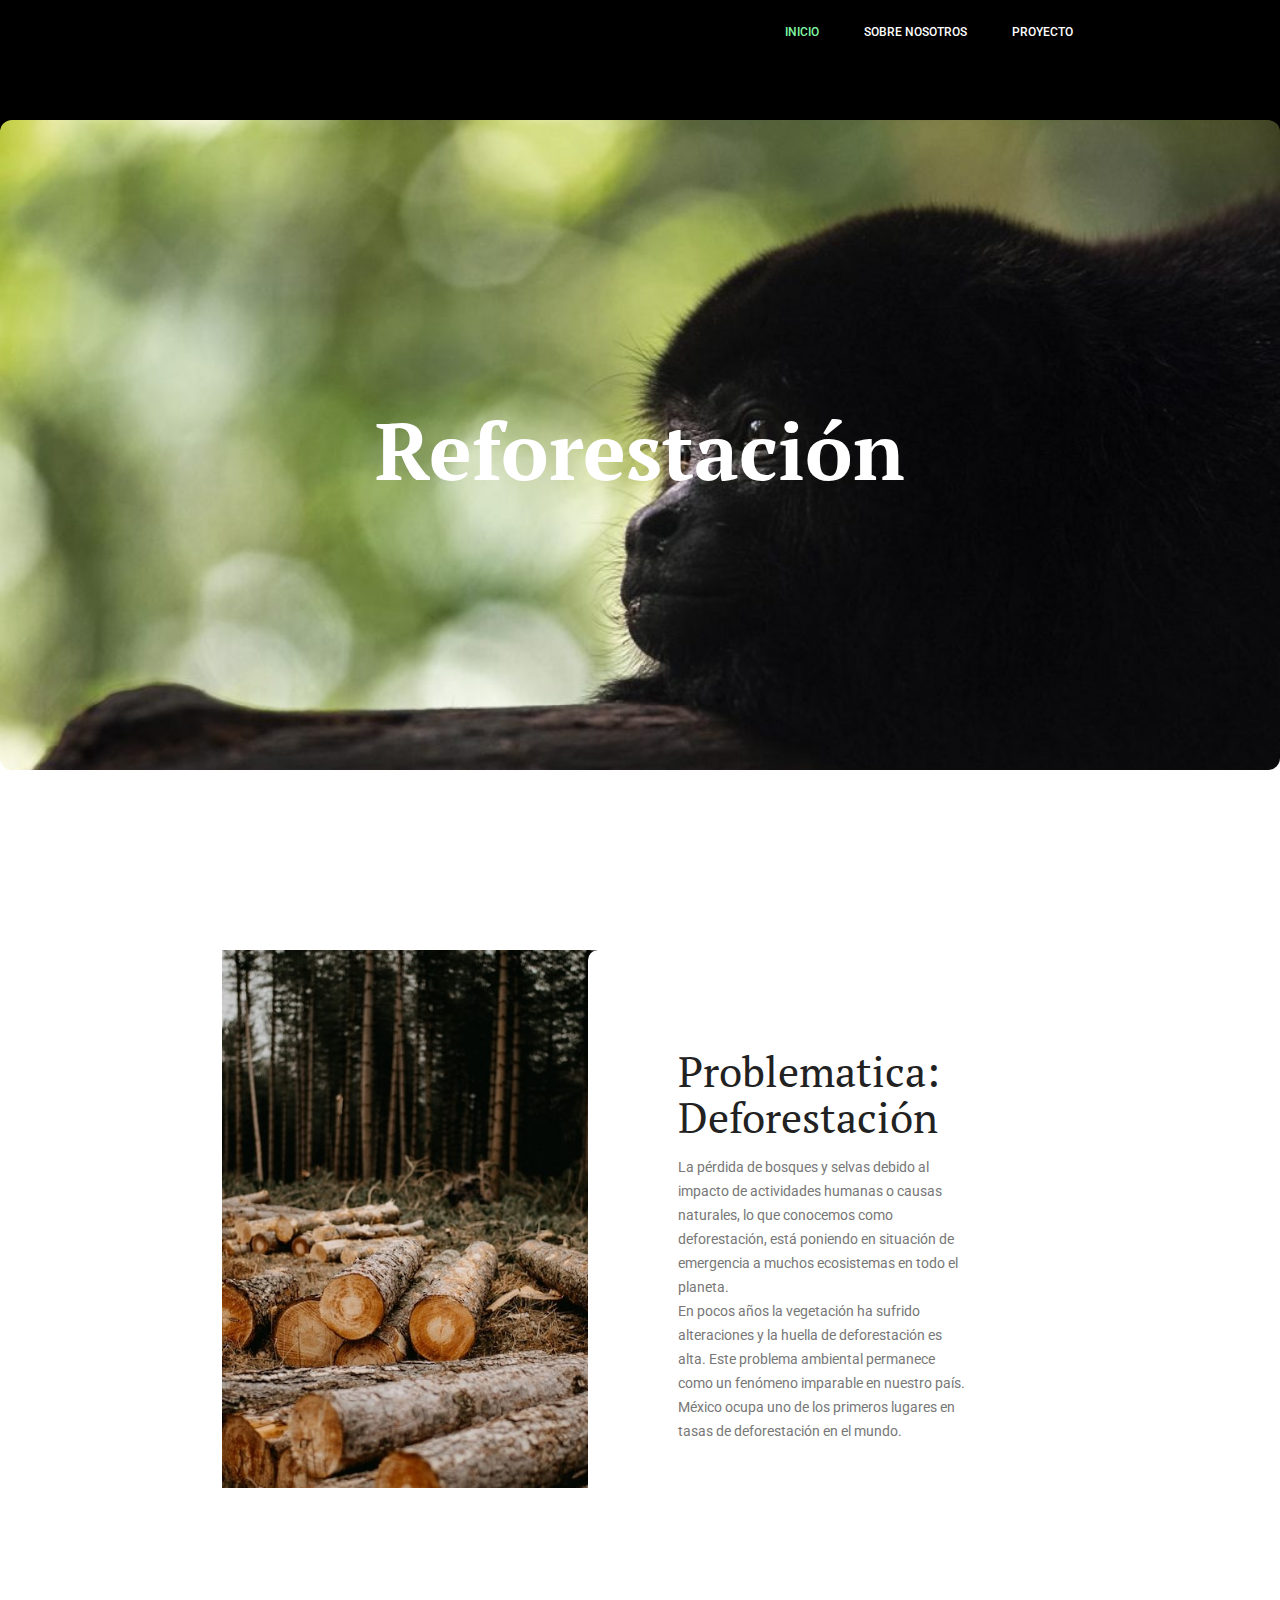
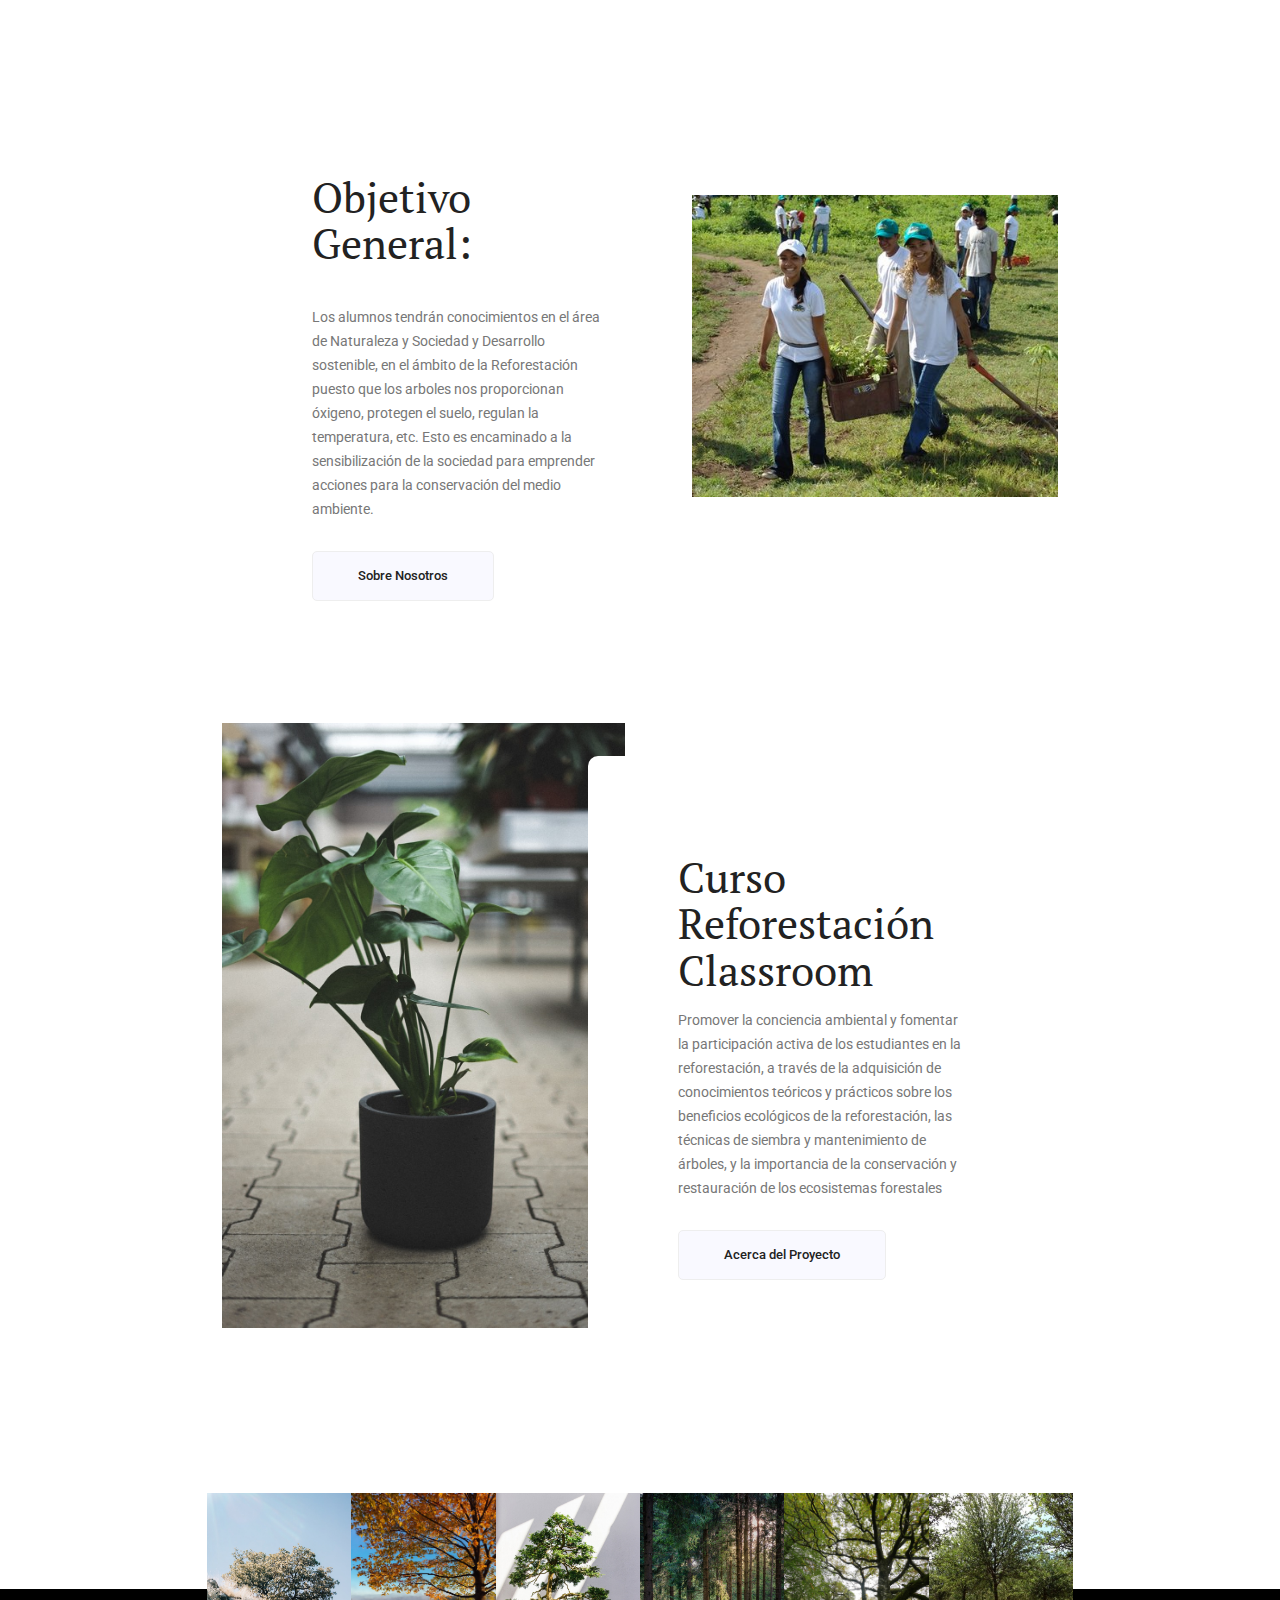
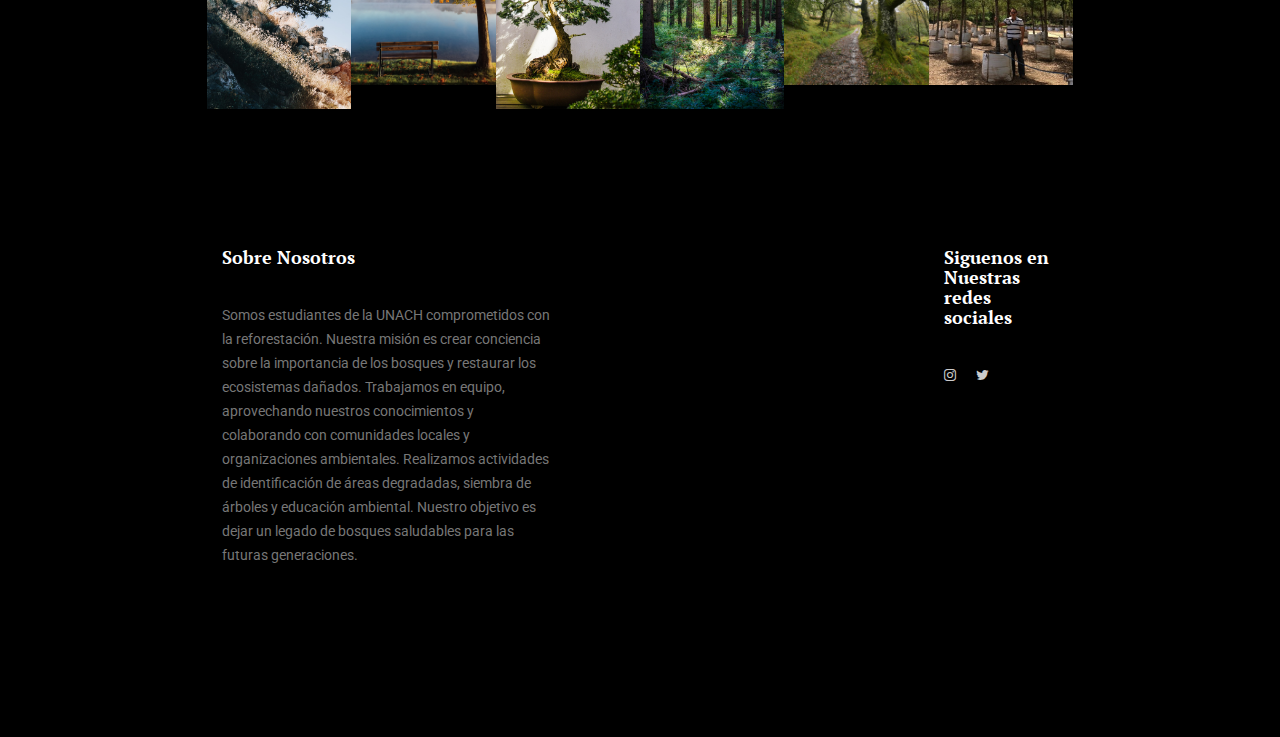
==== commit eb2f000b: "Add files via upload" ====
--- a/index.html
+++ b/index.html
@@ -229,70 +229,70 @@
         </section> -->
         <!--================End Feedback Area =================-->
 
-        <!--================Instagram Area =================-->
-        <section class="instagram_area">
-          <div class="container box_1620">
-            <div class="insta_btn">
-              <a class="btn theme_btn" href="https://www.instagram.com/reforestajalisco/">Siguenos En Instagram</a>
+       
+  <!--================Instagram Area =================-->
+  <section class="instagram_area">
+    <div class="container box_1620">
+     
+      <div class="instagram_image row m0">
+        <a href="https://www.instagram.com/p/B5OZJFEFTsO/"><img src="img/instagram/arbol.jpg" alt=""></a>
+        <a href="https://www.instagram.com/p/B5OZLNVlB7G/"><img src="img/instagram/arbol2.jpg" alt=""></a>
+        <a href="https://www.instagram.com/p/B5OZQHHFkyT/"><img src="img/instagram/arbolescortados.jpg" alt=""></a>
+        <a href="https://www.instagram.com/p/B5OZWuBFK3m/"><img src="img/instagram/plan.jpg" alt=""></a>
+        <a href="https://www.instagram.com/p/B5OZavFFdlR/"><img src="img/instagram/desforestacion.jpg" alt=""></a>
+        <a href="https://www.instagram.com/p/B5OZY0kF2df/"><img src="img/instagram/m.jpg" alt=""></a>
+      </div>
+    </div>
+  </section>
+  <!--================End Instagram Area =================-->
+
+  <!--================Footer Area =================-->
+  <footer class="footer_area">
+    <div class="container">
+      <div class="row footer_inner">
+        <div class="col-lg-5 col-sm-6">
+          <aside class="f_widget ab_widget">
+            <div class="f_title">
+              <h3>Sobre Nosotros</h3>
             </div>
-            <div class="instagram_image row m0">
-              <a href="https://www.instagram.com/p/B5OZJFEFTsO/"><img src="img/instagram/arbol.jpg" alt=""></a>
-              <a href="https://www.instagram.com/p/B5OZLNVlB7G/"><img src="img/instagram/arbol2.jpg" alt=""></a>
-              <a href="https://www.instagram.com/p/B5OZQHHFkyT/"><img src="img/instagram/arbolescortados.jpg" alt=""></a>
-              <a href="https://www.instagram.com/p/B5OZWuBFK3m/"><img src="img/instagram/plan.jpg" alt=""></a>
-              <a href="https://www.instagram.com/p/B5OZavFFdlR/"><img src="img/instagram/desforestacion.jpg" alt=""></a>
-              <a href="https://www.instagram.com/p/B5OZY0kF2df/"><img src="img/instagram/m.jpg" alt=""></a>
+            <p>Somos estudiantes de la UNACH comprometidos con la reforestación. Nuestra misión es crear conciencia 
+              sobre la importancia de los bosques y restaurar los ecosistemas dañados. Trabajamos en equipo, aprovechando
+               nuestros conocimientos y colaborando con comunidades locales y organizaciones ambientales. Realizamos actividades
+                de identificación de áreas degradadas, siembra de árboles y educación ambiental. 
+              Nuestro objetivo es dejar un legado de bosques saludables para las futuras generaciones.</p>
+          </aside>
+        </div>
+        <div class="col-lg-5 col-sm-6">
+          <aside class="f_widget news_widget">
+            <div class="f_title">
+
             </div>
-          </div>
-        </section>
-        <!--================End Instagram Area =================-->
-
-        <!--================Footer Area =================-->
-        <footer class="footer_area">
-        	<div class="container">
-        		<div class="row footer_inner">
-        			<div class="col-lg-5 col-sm-6">
-        				<aside class="f_widget ab_widget">
-        					<div class="f_title">
-        						<h3>Sobre Nosotros</h3>
-        					</div>
-        					<p>Somos estudiantes del Tec de Monterrey y queremos crear consciencia sobre la importancia de la reforestación</p>
-        					<p><!-- Link back to Colorlib can't be removed. Template is licensed under CC BY 3.0. -->
-                   Este trabajo es solo con fines academicos, un proyecto de la clase Diseño Web, donde buscamos crear una página web de calidad. Sin fines de lucro. <i class="fa fa-heart-o" aria-hidden="true"></i>
-                  <!-- Link back to Colorlib can't be removed. Template is licensed under CC BY 3.0. -->
-                  </p>
-        				</aside>
-        			</div>
-        			<div class="col-lg-5 col-sm-6">
-        				<aside class="f_widget news_widget">
-        					<div class="f_title">
-
-        					</div>
-
-        					<div id="mc_embed_signup">
-                                <form target="_blank" action="https://spondonit.us12.list-manage.com/subscribe/post?u=1462626880ade1ac87bd9c93a&amp;id=92a4423d01" method="get" class="subscribe_form relative">
-                                	<div class="input-group d-flex flex-row">
-                                      </div>
-                                    <div class="mt-10 info"></div>
-                                </form>
-                            </div>
-        				</aside>
-        			</div>
-        			<div class="col-lg-2">
-        				<aside class="f_widget social_widget">
-        					<div class="f_title">
-        						<h3>Siguenos en Nuestras redes sociales</h3>
-        					</div>
-        					<ul class="list">
-        						<li><a href="https://www.instagram.com/carlos.armenta5/"><i class="fa fa-facebook"></i></a></li>
-        						<li><a href="https://twitter.com/SYSDarkboen"><i class="fa fa-twitter"></i></a></li>
-        					</ul>
-        				</aside>
-        			</div>
-        		</div>
-        	</div>
-        </footer>
-        <!--================End Footer Area =================-->
+
+            <div id="mc_embed_signup">
+                          <form target="_blank" action="https://spondonit.us12.list-manage.com/subscribe/post?u=1462626880ade1ac87bd9c93a&amp;id=92a4423d01" method="get" class="subscribe_form relative">
+                            <div class="input-group d-flex flex-row">
+                                </div>
+                              <div class="mt-10 info"></div>
+                          </form>
+                      </div>
+          </aside>
+        </div>
+        <div class="col-lg-2">
+          <aside class="f_widget social_widget">
+            <div class="f_title">
+              <h3>Siguenos en Nuestras redes sociales</h3>
+            </div>
+            <ul class="list">
+				<li><a href="https://www.instagram.com/andresmtya/"><i class="fa fa-instagram"></i></a></li>
+				<li><a href="https://twitter.com/SYSDarkboen"><i class="fa fa-twitter"></i></a></li>
+			  </ul>
+          </aside>
+        </div>
+      </div>
+    </div>
+  </footer>
+  <!--================End Footer Area =================-->
+
 
 
 
--- a/vendors/linericon/style.css
+++ b/vendors/linericon/style.css
@@ -0,0 +1,536 @@
+@font-face {
+	font-family: 'Linearicons-Free';
+	src:url('fonts/Linearicons-Free.eot?w118d');
+	src:url('fonts/Linearicons-Free.eot?#iefixw118d') format('embedded-opentype'),
+		url('fonts/Linearicons-Free.woff2?w118d') format('woff2'),
+		url('fonts/Linearicons-Free.woff?w118d') format('woff'),
+		url('fonts/Linearicons-Free.ttf?w118d') format('truetype'),
+		url('fonts/Linearicons-Free.svg?w118d#Linearicons-Free') format('svg');
+	font-weight: normal;
+	font-style: normal;
+}
+
+.lnr {
+	font-family: 'Linearicons-Free';
+	speak: none;
+	font-style: normal;
+	font-weight: normal;
+	font-variant: normal;
+	text-transform: none;
+	line-height: 1;
+
+	/* Better Font Rendering =========== */
+	-webkit-font-smoothing: antialiased;
+	-moz-osx-font-smoothing: grayscale;
+}
+
+.lnr-home:before {
+	content: "\e800";
+}
+.lnr-apartment:before {
+	content: "\e801";
+}
+.lnr-pencil:before {
+	content: "\e802";
+}
+.lnr-magic-wand:before {
+	content: "\e803";
+}
+.lnr-drop:before {
+	content: "\e804";
+}
+.lnr-lighter:before {
+	content: "\e805";
+}
+.lnr-poop:before {
+	content: "\e806";
+}
+.lnr-sun:before {
+	content: "\e807";
+}
+.lnr-moon:before {
+	content: "\e808";
+}
+.lnr-cloud:before {
+	content: "\e809";
+}
+.lnr-cloud-upload:before {
+	content: "\e80a";
+}
+.lnr-cloud-download:before {
+	content: "\e80b";
+}
+.lnr-cloud-sync:before {
+	content: "\e80c";
+}
+.lnr-cloud-check:before {
+	content: "\e80d";
+}
+.lnr-database:before {
+	content: "\e80e";
+}
+.lnr-lock:before {
+	content: "\e80f";
+}
+.lnr-cog:before {
+	content: "\e810";
+}
+.lnr-trash:before {
+	content: "\e811";
+}
+.lnr-dice:before {
+	content: "\e812";
+}
+.lnr-heart:before {
+	content: "\e813";
+}
+.lnr-star:before {
+	content: "\e814";
+}
+.lnr-star-half:before {
+	content: "\e815";
+}
+.lnr-star-empty:before {
+	content: "\e816";
+}
+.lnr-flag:before {
+	content: "\e817";
+}
+.lnr-envelope:before {
+	content: "\e818";
+}
+.lnr-paperclip:before {
+	content: "\e819";
+}
+.lnr-inbox:before {
+	content: "\e81a";
+}
+.lnr-eye:before {
+	content: "\e81b";
+}
+.lnr-printer:before {
+	content: "\e81c";
+}
+.lnr-file-empty:before {
+	content: "\e81d";
+}
+.lnr-file-add:before {
+	content: "\e81e";
+}
+.lnr-enter:before {
+	content: "\e81f";
+}
+.lnr-exit:before {
+	content: "\e820";
+}
+.lnr-graduation-hat:before {
+	content: "\e821";
+}
+.lnr-license:before {
+	content: "\e822";
+}
+.lnr-music-note:before {
+	content: "\e823";
+}
+.lnr-film-play:before {
+	content: "\e824";
+}
+.lnr-camera-video:before {
+	content: "\e825";
+}
+.lnr-camera:before {
+	content: "\e826";
+}
+.lnr-picture:before {
+	content: "\e827";
+}
+.lnr-book:before {
+	content: "\e828";
+}
+.lnr-bookmark:before {
+	content: "\e829";
+}
+.lnr-user:before {
+	content: "\e82a";
+}
+.lnr-users:before {
+	content: "\e82b";
+}
+.lnr-shirt:before {
+	content: "\e82c";
+}
+.lnr-store:before {
+	content: "\e82d";
+}
+.lnr-cart:before {
+	content: "\e82e";
+}
+.lnr-tag:before {
+	content: "\e82f";
+}
+.lnr-phone-handset:before {
+	content: "\e830";
+}
+.lnr-phone:before {
+	content: "\e831";
+}
+.lnr-pushpin:before {
+	content: "\e832";
+}
+.lnr-map-marker:before {
+	content: "\e833";
+}
+.lnr-map:before {
+	content: "\e834";
+}
+.lnr-location:before {
+	content: "\e835";
+}
+.lnr-calendar-full:before {
+	content: "\e836";
+}
+.lnr-keyboard:before {
+	content: "\e837";
+}
+.lnr-spell-check:before {
+	content: "\e838";
+}
+.lnr-screen:before {
+	content: "\e839";
+}
+.lnr-smartphone:before {
+	content: "\e83a";
+}
+.lnr-tablet:before {
+	content: "\e83b";
+}
+.lnr-laptop:before {
+	content: "\e83c";
+}
+.lnr-laptop-phone:before {
+	content: "\e83d";
+}
+.lnr-power-switch:before {
+	content: "\e83e";
+}
+.lnr-bubble:before {
+	content: "\e83f";
+}
+.lnr-heart-pulse:before {
+	content: "\e840";
+}
+.lnr-construction:before {
+	content: "\e841";
+}
+.lnr-pie-chart:before {
+	content: "\e842";
+}
+.lnr-chart-bars:before {
+	content: "\e843";
+}
+.lnr-gift:before {
+	content: "\e844";
+}
+.lnr-diamond:before {
+	content: "\e845";
+}
+.lnr-linearicons:before {
+	content: "\e846";
+}
+.lnr-dinner:before {
+	content: "\e847";
+}
+.lnr-coffee-cup:before {
+	content: "\e848";
+}
+.lnr-leaf:before {
+	content: "\e849";
+}
+.lnr-paw:before {
+	content: "\e84a";
+}
+.lnr-rocket:before {
+	content: "\e84b";
+}
+.lnr-briefcase:before {
+	content: "\e84c";
+}
+.lnr-bus:before {
+	content: "\e84d";
+}
+.lnr-car:before {
+	content: "\e84e";
+}
+.lnr-train:before {
+	content: "\e84f";
+}
+.lnr-bicycle:before {
+	content: "\e850";
+}
+.lnr-wheelchair:before {
+	content: "\e851";
+}
+.lnr-select:before {
+	content: "\e852";
+}
+.lnr-earth:before {
+	content: "\e853";
+}
+.lnr-smile:before {
+	content: "\e854";
+}
+.lnr-sad:before {
+	content: "\e855";
+}
+.lnr-neutral:before {
+	content: "\e856";
+}
+.lnr-mustache:before {
+	content: "\e857";
+}
+.lnr-alarm:before {
+	content: "\e858";
+}
+.lnr-bullhorn:before {
+	content: "\e859";
+}
+.lnr-volume-high:before {
+	content: "\e85a";
+}
+.lnr-volume-medium:before {
+	content: "\e85b";
+}
+.lnr-volume-low:before {
+	content: "\e85c";
+}
+.lnr-volume:before {
+	content: "\e85d";
+}
+.lnr-mic:before {
+	content: "\e85e";
+}
+.lnr-hourglass:before {
+	content: "\e85f";
+}
+.lnr-undo:before {
+	content: "\e860";
+}
+.lnr-redo:before {
+	content: "\e861";
+}
+.lnr-sync:before {
+	content: "\e862";
+}
+.lnr-history:before {
+	content: "\e863";
+}
+.lnr-clock:before {
+	content: "\e864";
+}
+.lnr-download:before {
+	content: "\e865";
+}
+.lnr-upload:before {
+	content: "\e866";
+}
+.lnr-enter-down:before {
+	content: "\e867";
+}
+.lnr-exit-up:before {
+	content: "\e868";
+}
+.lnr-bug:before {
+	content: "\e869";
+}
+.lnr-code:before {
+	content: "\e86a";
+}
+.lnr-link:before {
+	content: "\e86b";
+}
+.lnr-unlink:before {
+	content: "\e86c";
+}
+.lnr-thumbs-up:before {
+	content: "\e86d";
+}
+.lnr-thumbs-down:before {
+	content: "\e86e";
+}
+.lnr-magnifier:before {
+	content: "\e86f";
+}
+.lnr-cross:before {
+	content: "\e870";
+}
+.lnr-menu:before {
+	content: "\e871";
+}
+.lnr-list:before {
+	content: "\e872";
+}
+.lnr-chevron-up:before {
+	content: "\e873";
+}
+.lnr-chevron-down:before {
+	content: "\e874";
+}
+.lnr-chevron-left:before {
+	content: "\e875";
+}
+.lnr-chevron-right:before {
+	content: "\e876";
+}
+.lnr-arrow-up:before {
+	content: "\e877";
+}
+.lnr-arrow-down:before {
+	content: "\e878";
+}
+.lnr-arrow-left:before {
+	content: "\e879";
+}
+.lnr-arrow-right:before {
+	content: "\e87a";
+}
+.lnr-move:before {
+	content: "\e87b";
+}
+.lnr-warning:before {
+	content: "\e87c";
+}
+.lnr-question-circle:before {
+	content: "\e87d";
+}
+.lnr-menu-circle:before {
+	content: "\e87e";
+}
+.lnr-checkmark-circle:before {
+	content: "\e87f";
+}
+.lnr-cross-circle:before {
+	content: "\e880";
+}
+.lnr-plus-circle:before {
+	content: "\e881";
+}
+.lnr-circle-minus:before {
+	content: "\e882";
+}
+.lnr-arrow-up-circle:before {
+	content: "\e883";
+}
+.lnr-arrow-down-circle:before {
+	content: "\e884";
+}
+.lnr-arrow-left-circle:before {
+	content: "\e885";
+}
+.lnr-arrow-right-circle:before {
+	content: "\e886";
+}
+.lnr-chevron-up-circle:before {
+	content: "\e887";
+}
+.lnr-chevron-down-circle:before {
+	content: "\e888";
+}
+.lnr-chevron-left-circle:before {
+	content: "\e889";
+}
+.lnr-chevron-right-circle:before {
+	content: "\e88a";
+}
+.lnr-crop:before {
+	content: "\e88b";
+}
+.lnr-frame-expand:before {
+	content: "\e88c";
+}
+.lnr-frame-contract:before {
+	content: "\e88d";
+}
+.lnr-layers:before {
+	content: "\e88e";
+}
+.lnr-funnel:before {
+	content: "\e88f";
+}
+.lnr-text-format:before {
+	content: "\e890";
+}
+.lnr-text-format-remove:before {
+	content: "\e891";
+}
+.lnr-text-size:before {
+	content: "\e892";
+}
+.lnr-bold:before {
+	content: "\e893";
+}
+.lnr-italic:before {
+	content: "\e894";
+}
+.lnr-underline:before {
+	content: "\e895";
+}
+.lnr-strikethrough:before {
+	content: "\e896";
+}
+.lnr-highlight:before {
+	content: "\e897";
+}
+.lnr-text-align-left:before {
+	content: "\e898";
+}
+.lnr-text-align-center:before {
+	content: "\e899";
+}
+.lnr-text-align-right:before {
+	content: "\e89a";
+}
+.lnr-text-align-justify:before {
+	content: "\e89b";
+}
+.lnr-line-spacing:before {
+	content: "\e89c";
+}
+.lnr-indent-increase:before {
+	content: "\e89d";
+}
+.lnr-indent-decrease:before {
+	content: "\e89e";
+}
+.lnr-pilcrow:before {
+	content: "\e89f";
+}
+.lnr-direction-ltr:before {
+	content: "\e8a0";
+}
+.lnr-direction-rtl:before {
+	content: "\e8a1";
+}
+.lnr-page-break:before {
+	content: "\e8a2";
+}
+.lnr-sort-alpha-asc:before {
+	content: "\e8a3";
+}
+.lnr-sort-amount-asc:before {
+	content: "\e8a4";
+}
+.lnr-hand:before {
+	content: "\e8a5";
+}
+.lnr-pointer-up:before {
+	content: "\e8a6";
+}
+.lnr-pointer-right:before {
+	content: "\e8a7";
+}
+.lnr-pointer-down:before {
+	content: "\e8a8";
+}
+.lnr-pointer-left:before {
+	content: "\e8a9";
+}
--- a/vendors/lightbox/simpleLightbox.css
+++ b/vendors/lightbox/simpleLightbox.css
@@ -0,0 +1,296 @@
+.slbOverlay, .slbWrapOuter, .slbWrap {
+  position: fixed;
+  top: 0;
+  right: 0;
+  bottom: 0;
+  left: 0;
+}
+
+.slbOverlay {
+  overflow: hidden;
+  z-index: 2000;
+  background-color: #000;
+  opacity: 0.7;
+  filter: alpha(opacity=70);
+  -webkit-animation: slbOverlay 0.5s;
+  -moz-animation: slbOverlay 0.5s;
+  animation: slbOverlay 0.5s;
+}
+
+.slbWrapOuter {
+  overflow-x: hidden;
+  overflow-y: auto;
+  z-index: 2010;
+}
+
+.slbWrap {
+  position: absolute;
+  text-align: center;
+}
+
+.slbWrap:before {
+  content: "";
+  display: inline-block;
+  height: 100%;
+  vertical-align: middle;
+}
+
+.slbContentOuter {
+  display: inline-block;
+  vertical-align: middle;
+  margin: 0px auto;
+  padding: 0 1em;
+  box-sizing: border-box;
+  z-index: 2020;
+  text-align: left;
+  max-width: 100%;
+}
+
+.slbContentEl .slbContentOuter {
+  padding: 5em 1em;
+}
+
+.slbContent {
+  position: relative;
+}
+
+.slbContentEl .slbContent {
+  -webkit-animation: slbEnter 0.3s;
+  -moz-animation: slbEnter 0.3s;
+  animation: slbEnter 0.3s;
+  background-color: #fff;
+  box-shadow: 0 0.2em 1em rgba(0, 0, 0, 0.4);
+}
+
+.slbImageWrap {
+  -webkit-animation: slbEnter 0.3s;
+  -moz-animation: slbEnter 0.3s;
+  animation: slbEnter 0.3s;
+  position: relative;
+}
+
+.slbImageWrap:after {
+  content: "";
+  position: absolute;
+  left: 0;
+  right: 0;
+  top: 5em;
+  bottom: 5em;
+  display: block;
+  z-index: -1;
+  box-shadow: 0 0.2em 1em rgba(0, 0, 0, 0.6);
+  background-color: #FFF;
+}
+
+.slbImage {
+  width: auto;
+  max-width: 100%;
+  height: auto;
+  display: block;
+  line-height: 0;
+  box-sizing: border-box;
+  padding: 5em 0;
+  margin: 0 auto;
+}
+
+.slbCaption {
+  display: inline-block;
+  max-width: 100%;
+  overflow: hidden;
+  text-overflow: ellipsis;
+  white-space: nowrap;
+  word-wrap: normal;
+  font-size: 1.4em;
+  position: absolute;
+  left: 0;
+  right: 0;
+  bottom: 0;
+  padding: 0.71429em 0;
+  color: #fff;
+  color: rgba(255, 255, 255, 0.7);
+  text-align: center;
+}
+
+.slbCloseBtn, .slbArrow {
+  margin: 0;
+  padding: 0;
+  border: 0;
+  cursor: pointer;
+  background: none;
+}
+
+.slbCloseBtn::-moz-focus-inner, .slbArrow::-moz-focus-inner {
+  padding: 0;
+  border: 0;
+}
+
+.slbCloseBtn:hover, .slbArrow:hover {
+  opacity: 0.5;
+}
+
+.slbCloseBtn:active, .slbArrow:active {
+  opacity: 0.8;
+}
+
+.slbCloseBtn {
+  -webkit-animation: slbEnter 0.3s;
+  -moz-animation: slbEnter 0.3s;
+  animation: slbEnter 0.3s;
+  font-size: 3em;
+  width: 1.66667em;
+  height: 1.66667em;
+  line-height: 1.66667em;
+  position: absolute;
+  right: -0.33333em;
+  top: 0;
+  color: #fff;
+  color: rgba(255, 255, 255, 0.7);
+  text-align: center;
+    outline: none;
+    box-shadow: none;
+}
+
+.slbLoading .slbCloseBtn {
+  display: none;
+}
+
+.slbLoadingText {
+  font-size: 1.4em;
+  color: #fff;
+  color: rgba(255, 255, 255, 0.9);
+}
+
+.slbArrows {
+  position: fixed;
+  top: 50%;
+  left: 0;
+  right: 0;
+}
+
+.slbLoading .slbArrows {
+  display: none;
+}
+
+.slbArrow {
+  position: absolute;
+  top: 50%;
+  margin-top: -5em;
+  width: 5em;
+  height: 10em;
+  opacity: 0.7;
+  text-indent: -999em;
+  overflow: hidden;
+    outline: none;
+    box-shadow: none;
+}
+
+.slbArrow:before {
+  content: "";
+  position: absolute;
+  top: 50%;
+  left: 50%;
+  margin: -0.8em 0 0 -0.8em;
+  border: 0.8em solid transparent;
+}
+
+.slbArrow.next {
+  right: 0;
+}
+
+.slbArrow.next:before {
+  border-left-color: #fff;
+}
+
+.slbArrow.prev {
+  left: 0;
+}
+
+.slbArrow.prev:before {
+  border-right-color: #fff;
+}
+
+.slbIframeCont {
+  width: 80em;
+  height: 0;
+  overflow: hidden;
+  padding-top: 56.25%;
+  margin: 5em 0;
+}
+
+.slbIframe {
+  position: absolute;
+  top: 0;
+  left: 0;
+  width: 100%;
+  height: 100%;
+  box-shadow: 0 0.2em 1em rgba(0, 0, 0, 0.6);
+  background: #000;
+}
+
+@-webkit-keyframes slbOverlay {
+  from {
+    opacity: 0;
+  }
+  to {
+    opacity: 0.7;
+  }
+}
+
+@-moz-keyframes slbOverlay {
+  from {
+    opacity: 0;
+  }
+  to {
+    opacity: 0.7;
+  }
+}
+
+@keyframes slbOverlay {
+  from {
+    opacity: 0;
+  }
+  to {
+    opacity: 0.7;
+  }
+}
+
+@-webkit-keyframes slbEnter {
+  from {
+    opacity: 0;
+    -webkit-transform: translate3d(0, -1em, 0);
+  }
+  to {
+    opacity: 1;
+    -webkit-transform: translate3d(0, 0, 0);
+  }
+}
+
+@-moz-keyframes slbEnter {
+  from {
+    opacity: 0;
+    -moz-transform: translate3d(0, -1em, 0);
+  }
+  to {
+    opacity: 1;
+    -moz-transform: translate3d(0, 0, 0);
+  }
+}
+
+@keyframes slbEnter {
+  from {
+    opacity: 0;
+    -webkit-transform: translate3d(0, -1em, 0);
+    -moz-transform: translate3d(0, -1em, 0);
+    -ms-transform: translate3d(0, -1em, 0);
+    -o-transform: translate3d(0, -1em, 0);
+    transform: translate3d(0, -1em, 0);
+  }
+  to {
+    opacity: 1;
+    -webkit-transform: translate3d(0, 0, 0);
+    -moz-transform: translate3d(0, 0, 0);
+    -ms-transform: translate3d(0, 0, 0);
+    -o-transform: translate3d(0, 0, 0);
+    transform: translate3d(0, 0, 0);
+  }
+}
--- a/vendors/nice-select/css/nice-select.css
+++ b/vendors/nice-select/css/nice-select.css
@@ -0,0 +1,138 @@
+.nice-select {
+  -webkit-tap-highlight-color: transparent;
+  background-color: #fff;
+  border-radius: 5px;
+  border: solid 1px #e8e8e8;
+  box-sizing: border-box;
+  clear: both;
+  cursor: pointer;
+  display: block;
+  float: left;
+  font-family: inherit;
+  font-size: 14px;
+  font-weight: normal;
+  height: 42px;
+  line-height: 40px;
+  outline: none;
+  padding-left: 18px;
+  padding-right: 30px;
+  position: relative;
+  text-align: left !important;
+  -webkit-transition: all 0.2s ease-in-out;
+  transition: all 0.2s ease-in-out;
+  -webkit-user-select: none;
+     -moz-user-select: none;
+      -ms-user-select: none;
+          user-select: none;
+  white-space: nowrap;
+  width: auto; }
+  .nice-select:hover {
+    border-color: #dbdbdb; }
+  .nice-select:active, .nice-select.open, .nice-select:focus {
+    border-color: #999; }
+  .nice-select:after {
+    border-bottom: 2px solid #999;
+    border-right: 2px solid #999;
+    content: '';
+    display: block;
+    height: 5px;
+    margin-top: -4px;
+    pointer-events: none;
+    position: absolute;
+    right: 12px;
+    top: 50%;
+    -webkit-transform-origin: 66% 66%;
+        -ms-transform-origin: 66% 66%;
+            transform-origin: 66% 66%;
+    -webkit-transform: rotate(45deg);
+        -ms-transform: rotate(45deg);
+            transform: rotate(45deg);
+    -webkit-transition: all 0.15s ease-in-out;
+    transition: all 0.15s ease-in-out;
+    width: 5px; }
+  .nice-select.open:after {
+    -webkit-transform: rotate(-135deg);
+        -ms-transform: rotate(-135deg);
+            transform: rotate(-135deg); }
+  .nice-select.open .list {
+    opacity: 1;
+    pointer-events: auto;
+    -webkit-transform: scale(1) translateY(0);
+        -ms-transform: scale(1) translateY(0);
+            transform: scale(1) translateY(0); }
+  .nice-select.disabled {
+    border-color: #ededed;
+    color: #999;
+    pointer-events: none; }
+    .nice-select.disabled:after {
+      border-color: #cccccc; }
+  .nice-select.wide {
+    width: 100%; }
+    .nice-select.wide .list {
+      left: 0 !important;
+      right: 0 !important; }
+  .nice-select.right {
+    float: right; }
+    .nice-select.right .list {
+      left: auto;
+      right: 0; }
+  .nice-select.small {
+    font-size: 12px;
+    height: 36px;
+    line-height: 34px; }
+    .nice-select.small:after {
+      height: 4px;
+      width: 4px; }
+    .nice-select.small .option {
+      line-height: 34px;
+      min-height: 34px; }
+  .nice-select .list {
+    background-color: #fff;
+    border-radius: 5px;
+    box-shadow: 0 0 0 1px rgba(68, 68, 68, 0.11);
+    box-sizing: border-box;
+    margin-top: 4px;
+    opacity: 0;
+    overflow: hidden;
+    padding: 0;
+    pointer-events: none;
+    position: absolute;
+    top: 100%;
+    left: 0;
+    -webkit-transform-origin: 50% 0;
+        -ms-transform-origin: 50% 0;
+            transform-origin: 50% 0;
+    -webkit-transform: scale(0.75) translateY(-21px);
+        -ms-transform: scale(0.75) translateY(-21px);
+            transform: scale(0.75) translateY(-21px);
+    -webkit-transition: all 0.2s cubic-bezier(0.5, 0, 0, 1.25), opacity 0.15s ease-out;
+    transition: all 0.2s cubic-bezier(0.5, 0, 0, 1.25), opacity 0.15s ease-out;
+    z-index: 9; }
+    .nice-select .list:hover .option:not(:hover) {
+      background-color: transparent !important; }
+  .nice-select .option {
+    cursor: pointer;
+    font-weight: 400;
+    line-height: 40px;
+    list-style: none;
+    min-height: 40px;
+    outline: none;
+    padding-left: 18px;
+    padding-right: 29px;
+    text-align: left;
+    -webkit-transition: all 0.2s;
+    transition: all 0.2s; }
+    .nice-select .option:hover, .nice-select .option.focus, .nice-select .option.selected.focus {
+      background-color: #f6f6f6; }
+    .nice-select .option.selected {
+      font-weight: bold; }
+    .nice-select .option.disabled {
+      background-color: transparent;
+      color: #999;
+      cursor: default; }
+
+.no-csspointerevents .nice-select .list {
+  display: none; }
+
+.no-csspointerevents .nice-select.open .list {
+  display: block; }
